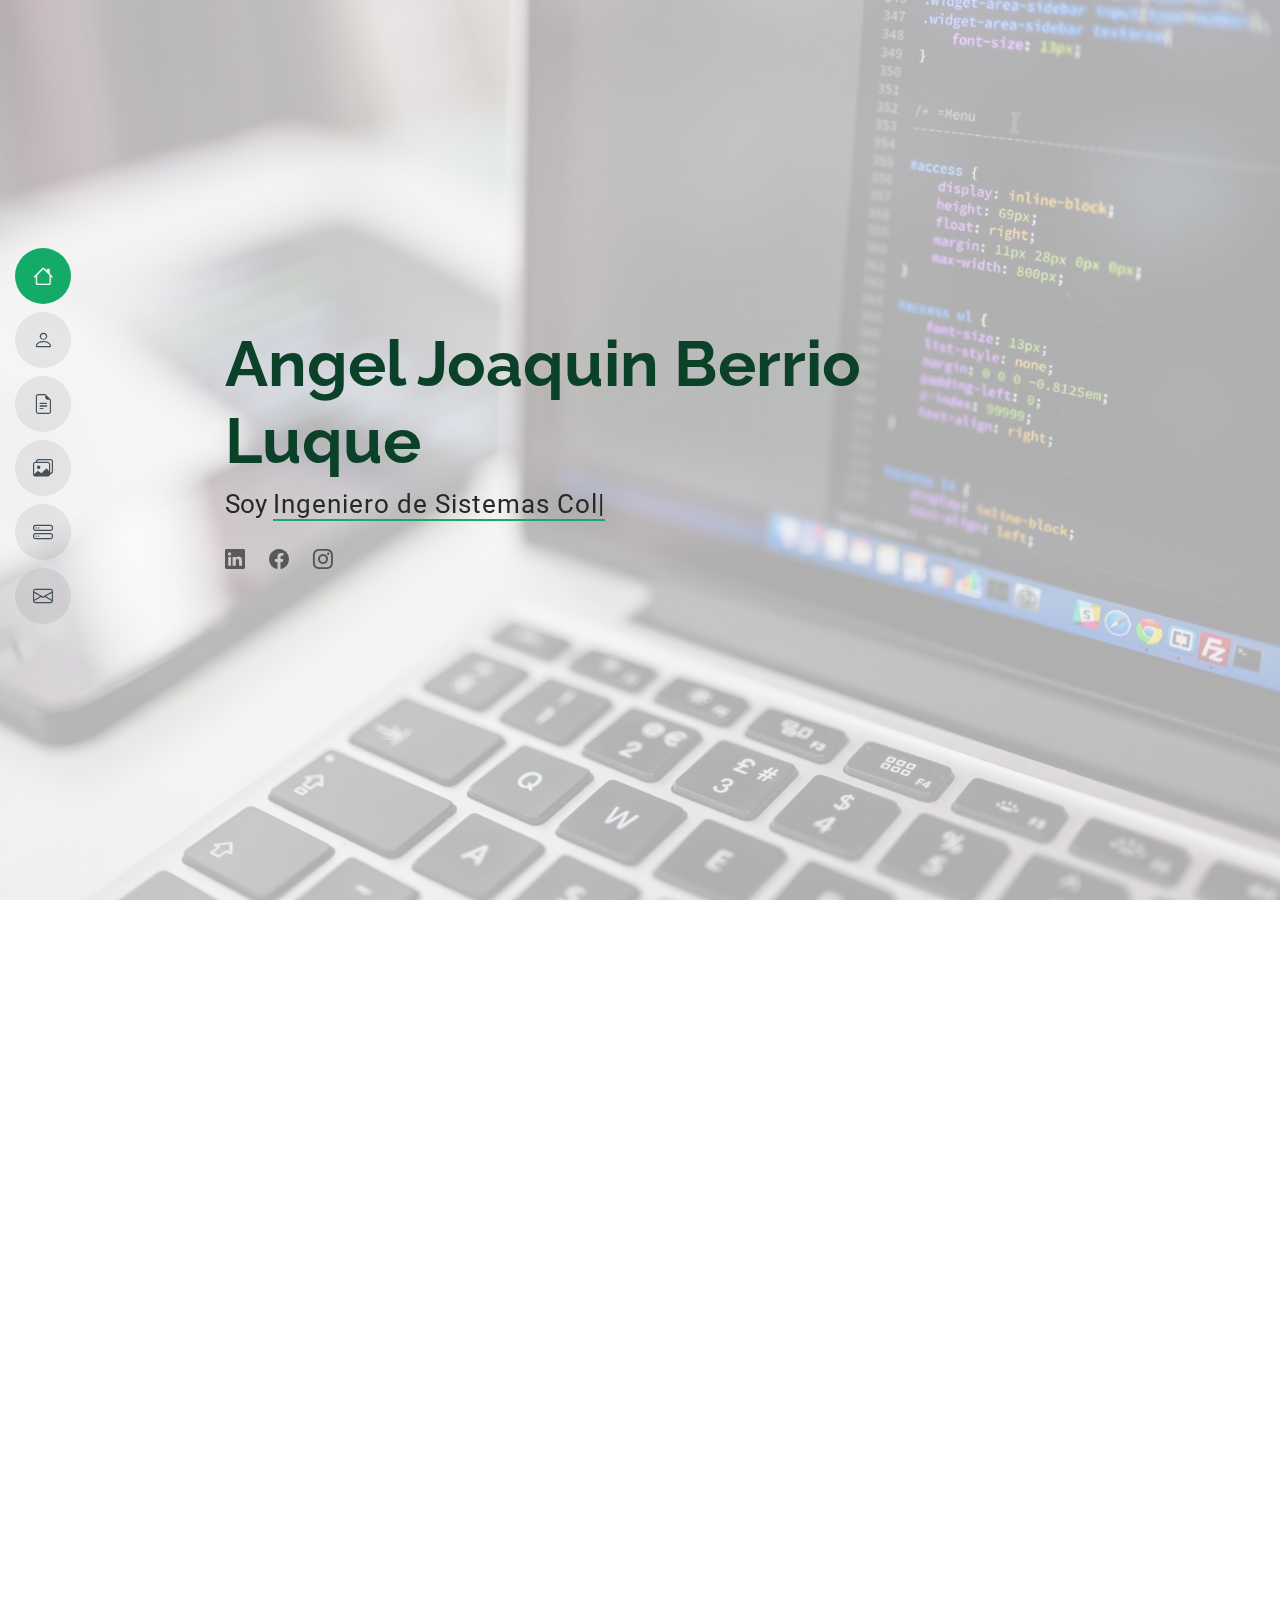
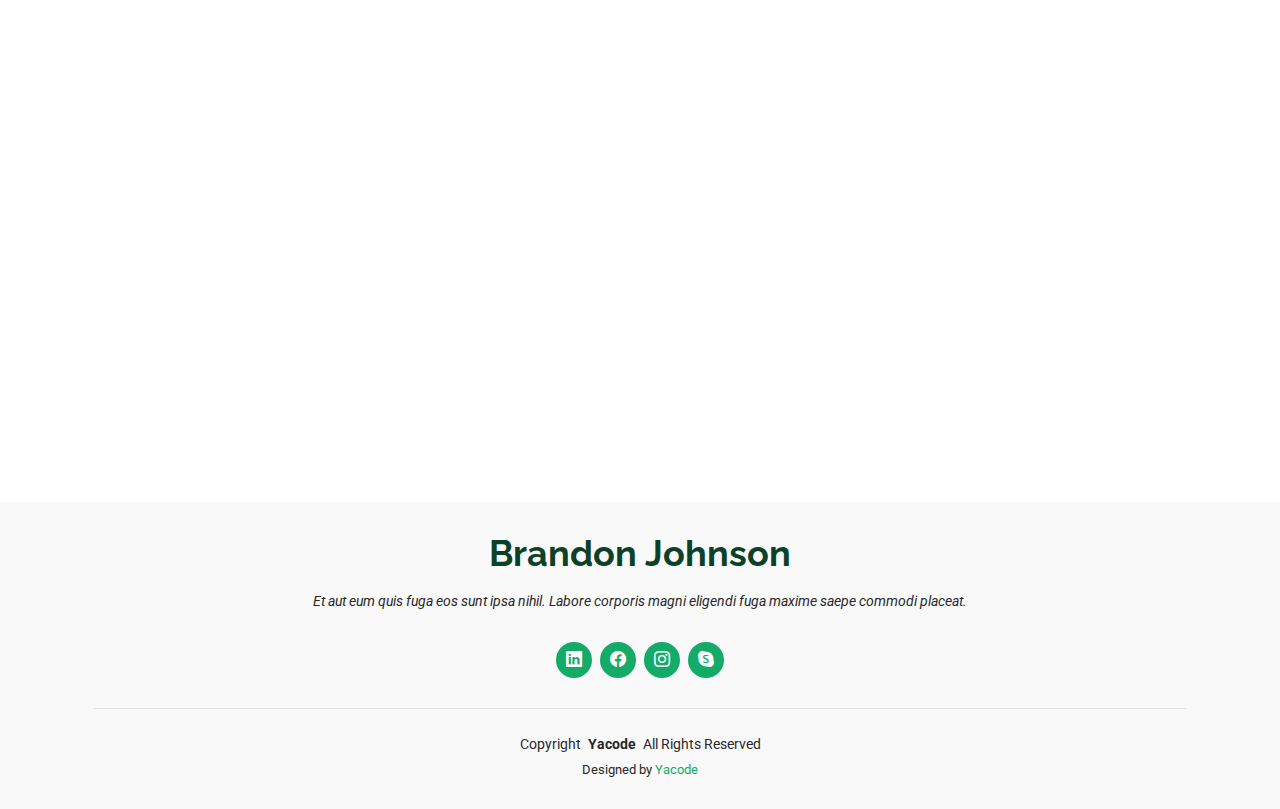
==== index.html @ 2e2e01a3 "update secciones" ====
<!DOCTYPE html>
<html lang="en">

<head>
  <meta charset="utf-8">
  <meta content="width=device-width, initial-scale=1.0" name="viewport">
  <title>Angel Berrio - Resume</title>
  <meta content="" name="description">
  <meta content="" name="keywords">

  <!-- Favicons -->
  <link href="assets/img/favicon.png" rel="icon">
  <link href="assets/img/apple-touch-icon.png" rel="apple-touch-icon">

  <!-- Fonts -->
  <link href="https://fonts.googleapis.com" rel="preconnect">
  <link href="https://fonts.gstatic.com" rel="preconnect" crossorigin>
  <link href="https://fonts.googleapis.com/css2?family=Roboto:ital,wght@0,100;0,300;0,400;0,500;0,700;0,900;1,100;1,300;1,400;1,500;1,700;1,900&family=Poppins:ital,wght@0,100;0,200;0,300;0,400;0,500;0,600;0,700;0,800;0,900;1,100;1,200;1,300;1,400;1,500;1,600;1,700;1,800;1,900&family=Raleway:ital,wght@0,100;0,200;0,300;0,400;0,500;0,600;0,700;0,800;0,900;1,100;1,200;1,300;1,400;1,500;1,600;1,700;1,800;1,900&display=swap" rel="stylesheet">

  <!-- Vendor CSS Files -->
  <link href="assets/vendor/bootstrap/css/bootstrap.min.css" rel="stylesheet">
  <link href="assets/vendor/bootstrap-icons/bootstrap-icons.css" rel="stylesheet">
  <link href="assets/vendor/aos/aos.css" rel="stylesheet">
  <link href="assets/vendor/glightbox/css/glightbox.min.css" rel="stylesheet">
  <link href="assets/vendor/swiper/swiper-bundle.min.css" rel="stylesheet">

  <!-- Main CSS File -->
  <link href="assets/css/main.css" rel="stylesheet">

  <!-- =======================================================
  * Template Name: MyResume
  * Template URL: https://bootstrapmade.com/free-html-bootstrap-template-my-resume/
  * Updated: Jun 29 2024 with Bootstrap v5.3.3
  * Author: BootstrapMade.com
  * License: https://bootstrapmade.com/license/
  ======================================================== -->
</head>

<body class="index-page">

  <header id="header" class="header d-flex flex-column justify-content-center">

    <i class="header-toggle d-xl-none bi bi-list"></i>

    <nav id="navmenu" class="navmenu">
      <ul>
        <li><a href="#hero" class="active"><i class="bi bi-house navicon"></i><span>Home</span></a></li>
        <li><a href="#about"><i class="bi bi-person navicon"></i><span>Acerca de mi</span></a></li>
        <li><a href="#resume"><i class="bi bi-file-earmark-text navicon"></i><span>Resumen</span></a></li>
        <li><a href="#portfolio"><i class="bi bi-images navicon"></i><span>Portafolio</span></a></li>
        <li><a href="#services"><i class="bi bi-hdd-stack navicon"></i><span>Servicios</span></a></li>
        <li><a href="#contact"><i class="bi bi-envelope navicon"></i><span>Contacto</span></a></li>
      </ul>
    </nav>

  </header>

  <main class="main">

    <!-- Hero Section -->
    <section id="hero" class="hero section light-background">

      <img src="assets/img/hero-bg.jpg" alt="">

      <div class="container" data-aos="zoom-out">
        <div class="row justify-content-center">
          <div class="col-lg-9">
            <h2>Angel Joaquin Berrio Luque</h2>
            <p>Soy <span class="typed" data-typed-items="Ingeniero de Sistemas Colegiado, Especialista en Soporte de Aplicaciones, Desarrollador Backend">Ingeniero de Sistemas</span><span class="typed-cursor typed-cursor--blink" aria-hidden="true"></span></p>
            <div class="social-links">
              <!--<a href="#"><i class="bi bi-twitter-x"></i></a>-->
              <a href="#"><i class="bi bi-linkedin"></i></a>
              <a href="#"><i class="bi bi-facebook"></i></a>
              <a href="#"><i class="bi bi-instagram"></i></a>
            </div>
          </div>
        </div>
      </div>

    </section><!-- /Hero Section -->

    <!-- About Section -->
    <section id="about" class="about section">

      <!-- Section Title -->
      <div class="container section-title" data-aos="fade-up">
        <h2>Acerca de mi</h2>
        <p>Magnam dolores commodi suscipit. Necessitatibus eius consequatur ex aliquid fuga eum quidem. Sit sint consectetur velit. Quisquam quos quisquam cupiditate. Et nemo qui impedit suscipit alias ea. Quia fugiat sit in iste officiis commodi quidem hic quas.</p>
      </div><!-- End Section Title -->

      <div class="container" data-aos="fade-up" data-aos-delay="100">

        <div class="row gy-4 justify-content-center">
          <div class="col-lg-4">
            <img src="assets/img/profile-img.jpg" class="img-fluid" alt="">
          </div>
          <div class="col-lg-8 content">
            <h2>UI/UX Designer &amp; Web Developer.</h2>
            <p class="fst-italic py-3">
              Lorem ipsum dolor sit amet, consectetur adipiscing elit, sed do eiusmod tempor incididunt ut labore et dolore
              magna aliqua.
            </p>
            <div class="row">
              <div class="col-lg-6">
                <ul>
                  <li><i class="bi bi-chevron-right"></i> <strong>Cumpleaños:</strong> <span>08 de octubre 1989</span></li>
                  <li><i class="bi bi-chevron-right"></i> <strong>Website:</strong> <span>www.example.com</span></li>
                  <li><i class="bi bi-chevron-right"></i> <strong>Teléfono:</strong> <span>+51 922535379</span></li>
                  <li><i class="bi bi-chevron-right"></i> <strong>Ciudad:</strong> <span>Lima, Perú</span></li>
                </ul>
              </div>
              <div class="col-lg-6">
                <ul>
                  <li><i class="bi bi-chevron-right"></i> <strong>Edad:</strong> <span>34</span></li>
                  <li><i class="bi bi-chevron-right"></i> <strong>Git</strong> <span>GitHub</span></li>
                  <li><i class="bi bi-chevron-right"></i> <strong>Correo Electrónico:</strong> <span>angeljoaquin.berrioluque@outlook.com</span></li>
                  <li><i class="bi bi-chevron-right"></i> <strong>Freelance:</strong> <span>Disponible</span></li>
                </ul>
              </div>
            </div>
            <p class="py-3">
              Officiis eligendi itaque labore et dolorum mollitia officiis optio vero. Quisquam sunt adipisci omnis et ut. Nulla accusantium dolor incidunt officia tempore. Et eius omnis.
              Cupiditate ut dicta maxime officiis quidem quia. Sed et consectetur qui quia repellendus itaque neque.
            </p>
          </div>
        </div>

      </div>

    </section><!-- /About Section -->

    <!-- Stats Section -->
    <section id="stats" class="stats section">

      <div class="container" data-aos="fade-up" data-aos-delay="100">

        <div class="row gy-4">

          <div class="col-lg-3 col-md-6 d-flex flex-column align-items-center">
            <i class="bi bi-emoji-smile"></i>
            <div class="stats-item">
              <span data-purecounter-start="0" data-purecounter-end="232" data-purecounter-duration="1" class="purecounter"></span>
              <p>Happy Clients</p>
            </div>
          </div><!-- End Stats Item -->

          <div class="col-lg-3 col-md-6 d-flex flex-column align-items-center">
            <i class="bi bi-journal-richtext"></i>
            <div class="stats-item">
              <span data-purecounter-start="0" data-purecounter-end="521" data-purecounter-duration="1" class="purecounter"></span>
              <p>Projects</p>
            </div>
          </div><!-- End Stats Item -->

          <div class="col-lg-3 col-md-6 d-flex flex-column align-items-center">
            <i class="bi bi-headset"></i>
            <div class="stats-item">
              <span data-purecounter-start="0" data-purecounter-end="1463" data-purecounter-duration="1" class="purecounter"></span>
              <p>Hours Of Support</p>
            </div>
          </div><!-- End Stats Item -->

          <div class="col-lg-3 col-md-6 d-flex flex-column align-items-center">
            <i class="bi bi-people"></i>
            <div class="stats-item">
              <span data-purecounter-start="0" data-purecounter-end="15" data-purecounter-duration="1" class="purecounter"></span>
              <p>Hard Workers</p>
            </div>
          </div><!-- End Stats Item -->

        </div>

      </div>

    </section><!-- /Stats Section -->

    <!-- Skills Section -->
    <section id="skills" class="skills section">

      <!-- Section Title -->
      <div class="container section-title" data-aos="fade-up">
        <h2>Aptitudes &amp; Habilidades</h2>
        <!-- <p>Necessitatibus eius consequatur ex aliquid fuga eum quidem sint consectetur velit</p> -->
      </div><!-- End Section Title -->

      <div class="container" data-aos="fade-up" data-aos-delay="100">

        <div class="row skills-content skills-animation">

          <div class="col-lg-6">

            <div class="progress">
              <span class="skill"><span>Linux/Windows Server</span> <i class="val">100%</i></span>
              <div class="progress-bar-wrap">
                <div class="progress-bar" role="progressbar" aria-valuenow="100" aria-valuemin="0" aria-valuemax="100"></div>
              </div>
            </div><!-- End Skills Item -->

            <div class="progress">
              <span class="skill"><span>Oracle/SQL Server</span> <i class="val">90%</i></span>
              <div class="progress-bar-wrap">
                <div class="progress-bar" role="progressbar" aria-valuenow="90" aria-valuemin="0" aria-valuemax="100"></div>
              </div>
            </div><!-- End Skills Item -->

            <div class="progress">
              <span class="skill"><span>Weblogic</span> <i class="val">75%</i></span>
              <div class="progress-bar-wrap">
                <div class="progress-bar" role="progressbar" aria-valuenow="75" aria-valuemin="0" aria-valuemax="100"></div>
              </div>
            </div><!-- End Skills Item -->

          </div>

          <div class="col-lg-6">

            <div class="progress">
              <span class="skill"><span>Innovacion y creatividad</span> <i class="val">80%</i></span>
              <div class="progress-bar-wrap">
                <div class="progress-bar" role="progressbar" aria-valuenow="80" aria-valuemin="0" aria-valuemax="100"></div>
              </div>
            </div><!-- End Skills Item -->

            <div class="progress">
              <span class="skill"><span>Azure</span> <i class="val">90%</i></span>
              <div class="progress-bar-wrap">
                <div class="progress-bar" role="progressbar" aria-valuenow="90" aria-valuemin="0" aria-valuemax="100"></div>
              </div>
            </div><!-- End Skills Item -->

            <div class="progress">
              <span class="skill"><span>Kibana</span> <i class="val">55%</i></span>
              <div class="progress-bar-wrap">
                <div class="progress-bar" role="progressbar" aria-valuenow="55" aria-valuemin="0" aria-valuemax="100"></div>
              </div>
            </div><!-- End Skills Item -->

          </div>

        </div>

      </div>

    </section><!-- /Skills Section -->

    <!-- Resume Section -->
    <section id="resume" class="resume section">

      <!-- Section Title -->
      <div class="container section-title" data-aos="fade-up">
        <h2>Resumen Ejecutivo</h2>
        <p>Soy Ingeniero de Sistemas colegiado, formo parte del equipo de Soporte Corporativo TI a nivel global en Prosegur, con más
          de siete años de experiencia en tecnologías de la información, cuento con amplia experiencia en el sector de
          telecomunicaciones, logística de valores, seguros y retail. Me especializo en el diagnóstico y resolución de problemas
          técnicos complejos, centrándome en el cliente para brindar un soporte excepcional. Destaco en la generación de valor
          mediante el diseño e implementación de proyectos estratégicos, con habilidades en gestión y comunicación efectiva con los
          Stakeholders. Contribuyo activamente a la transformación digital y promuevo la cultura de innovación empresarial.</p>
      </div><!-- End Section Title -->

      <div class="container">

        <div class="row">

          <div class="col-lg-6" data-aos="fade-up" data-aos-delay="100">
            <h3 class="resume-title">Resumen</h3>

            <div class="resume-item pb-0">
              <h4>Ing. Angel Berrio CIP 307126</h4>
              <p><em>Innovative and deadline-driven Graphic Designer with 3+ years of experience designing and developing user-centered digital/print marketing material from initial concept to final, polished deliverable.</em></p>
              <ul>
                <li>Av. Paseo de la República 2199, Lima, Perú</li>
                <li>+51 922535379</li>
                <li>angeljoaquin.berrioluque@outlook.com</li>
              </ul>
            </div><!-- Edn Resume Item -->

            <h3 class="resume-title">Educacion</h3>
            <div class="resume-item">
              <h4>Ingeniero de Sistemas, Titulado</h4>
              <h5>Ago 2010 - Dic 2022</h5>
              <p><em>Universidad Privada César Vallejo, Los Olivos, Perú</em></p>
              <!-- <p>Qui deserunt veniam. Et sed aliquam labore tempore sed quisquam iusto autem sit. Ea vero voluptatum qui ut dignissimos deleniti nerada porti sand markend</p> -->
            </div><!-- Edn Resume Item &amp;-->

            <div class="resume-item">
              <h4>Especialista en aplicaciones Informaticas, Diploma</h4>
              <h5>Jul 2015 - Dic 2016</h5>
              <p><em>Centro de Informatica y Sistemas UCV, Los Olivos, Perú</em></p>
              <!-- <p>Quia nobis sequi est occaecati aut. Repudiandae et iusto quae reiciendis et quis Eius vel ratione eius unde vitae rerum voluptates asperiores voluptatem Earum molestiae consequatur neque etlon sader mart dila</p> -->
            </div><!-- Edn Resume Item -->

            <h3 class="resume-title">Certificados Profesionales</h3>
            <div class="resume-item">
              <p>Miembro Ordinario del Colegio de Ingenieros del Perú (CIP 307126)</p>
            </div><!-- Edn Resume Item &amp; Miembro Ordinario del Colegio de Ingenieros del Perú (CIP 307126)-->
            
            <div class="resume-item">
              <p>ITIL Foundation Certificate in IT Service Management (ITIL 4)</p>
            </div><!-- Edn Resume Item -->  
            
            <div class="resume-item">
              <p>Scrum Foundation Professional Certificate (SFPC)</p>
              </div><!-- Edn Resume Item &amp; Miembro Ordinario del Colegio de Ingenieros del Perú (CIP 307126)-->
        
            <div class="resume-item">
              <p>Microsoft certificate of achievement course: AZ-104 MICROSOFT AZURE ADMINISTRATOR</p>
            </div><!-- Edn Resume Item -->  
            
            <div class="resume-item">
              <p>Udemy certificate of achievement course: Docker Swarm Mastery</p>
            </div><!-- Edn Resume Item -->

            <div class="resume-item">
              <p>Udemy certificate of achievement course: Complete Linux Training</p>
            </div><!-- Edn Resume Item -->

            <div class="resume-item">
              <p>BRITANICO: INGLES Intermedio</p>
            </div><!-- Edn Resume Item -->

          </div>

          <div class="col-lg-6" data-aos="fade-up" data-aos-delay="200">
            <h3 class="resume-title">Experiencia Laboral</h3>
            <div class="resume-item">
              <h4>Analista Senior de Soporte TI</h4>
              <h5>Ene 2023 - Presente</h5>
              <p><em>Cia de Seguridad Prosegur S.A, Remoto, Lima, Perú </em></p>
              <ul>
                <li>Administrar incidentes y solicitudes en los sistemas de innovación cash recibidos a través del Sistema Remedy (Portal
                  Helix) de manera global, priorizando según conocimiento y criticidad mediante buenas prácticas de ITIL.</li>
                <li>Coordinar con los equipos de desarrollo global y soporte locales para detectar e informar de posibles errores de código a
                  través del análisis de base de datos, servidores de aplicaciones.</li>
                <li>Generación de informes a petición de Negocio u otros sistemas con herramientas de PowerBI, DBeaver.</li>
                <li>Documentar y analizar las incidencias y peticiones recibidas con el fin de automatizar las tareas repetitivas susceptibles
                  que afecten al cliente.</li>
                <li>Coordinar con los responsables la integración de nuevos negocios corporativos.</li>
              </ul>
            </div><!-- Edn Resume Item -->

            <div class="resume-item">
              <h4>Graphic design specialist</h4>
              <h5>2017 - 2018</h5>
              <p><em>Stepping Stone Advertising, New York, NY</em></p>
              <ul>
                <li>Developed numerous marketing programs (logos, brochures,infographics, presentations, and advertisements).</li>
                <li>Managed up to 5 projects or tasks at a given time while under pressure</li>
                <li>Recommended and consulted with clients on the most appropriate graphic design</li>
                <li>Created 4+ design presentations and proposals a month for clients and account managers</li>
              </ul>
            </div><!-- Edn Resume Item -->

          </div>

        </div>

      </div>

    </section><!-- /Resume Section -->

    <!-- Portfolio Section -->
    <section id="portfolio" class="portfolio section">

      <!-- Section Title -->
      <div class="container section-title" data-aos="fade-up">
        <h2>Portfolio</h2>
        <p>Magnam dolores commodi suscipit. Necessitatibus eius consequatur ex aliquid fuga eum quidem. Sit sint consectetur velit. Quisquam quos quisquam cupiditate. Et nemo qui impedit suscipit alias ea. Quia fugiat sit in iste officiis commodi quidem hic quas.</p>
      </div><!-- End Section Title -->

      <div class="container">

        <div class="isotope-layout" data-default-filter="*" data-layout="masonry" data-sort="original-order">

          <ul class="portfolio-filters isotope-filters" data-aos="fade-up" data-aos-delay="100">
            <li data-filter="*" class="filter-active">All</li>
            <li data-filter=".filter-app">App</li>
            <li data-filter=".filter-product">Card</li>
            <li data-filter=".filter-branding">Web</li>
          </ul><!-- End Portfolio Filters -->

          <div class="row gy-4 isotope-container" data-aos="fade-up" data-aos-delay="200">

            <div class="col-lg-4 col-md-6 portfolio-item isotope-item filter-app">
              <img src="assets/img/masonry-portfolio/masonry-portfolio-1.jpg" class="img-fluid" alt="">
              <div class="portfolio-info">
                <h4>App 1</h4>
                <p>Lorem ipsum, dolor sit</p>
                <a href="assets/img/masonry-portfolio/masonry-portfolio-1.jpg" title="App 1" data-gallery="portfolio-gallery-app" class="glightbox preview-link"><i class="bi bi-zoom-in"></i></a>
                <a href="portfolio-details.html" title="More Details" class="details-link"><i class="bi bi-link-45deg"></i></a>
              </div>
            </div><!-- End Portfolio Item -->

            <div class="col-lg-4 col-md-6 portfolio-item isotope-item filter-product">
              <img src="assets/img/masonry-portfolio/masonry-portfolio-2.jpg" class="img-fluid" alt="">
              <div class="portfolio-info">
                <h4>Product 1</h4>
                <p>Lorem ipsum, dolor sit</p>
                <a href="assets/img/masonry-portfolio/masonry-portfolio-2.jpg" title="Product 1" data-gallery="portfolio-gallery-product" class="glightbox preview-link"><i class="bi bi-zoom-in"></i></a>
                <a href="portfolio-details.html" title="More Details" class="details-link"><i class="bi bi-link-45deg"></i></a>
              </div>
            </div><!-- End Portfolio Item -->

            <div class="col-lg-4 col-md-6 portfolio-item isotope-item filter-branding">
              <img src="assets/img/masonry-portfolio/masonry-portfolio-3.jpg" class="img-fluid" alt="">
              <div class="portfolio-info">
                <h4>Branding 1</h4>
                <p>Lorem ipsum, dolor sit</p>
                <a href="assets/img/masonry-portfolio/masonry-portfolio-3.jpg" title="Branding 1" data-gallery="portfolio-gallery-branding" class="glightbox preview-link"><i class="bi bi-zoom-in"></i></a>
                <a href="portfolio-details.html" title="More Details" class="details-link"><i class="bi bi-link-45deg"></i></a>
              </div>
            </div><!-- End Portfolio Item -->

            <div class="col-lg-4 col-md-6 portfolio-item isotope-item filter-app">
              <img src="assets/img/masonry-portfolio/masonry-portfolio-4.jpg" class="img-fluid" alt="">
              <div class="portfolio-info">
                <h4>App 2</h4>
                <p>Lorem ipsum, dolor sit</p>
                <a href="assets/img/masonry-portfolio/masonry-portfolio-4.jpg" title="App 2" data-gallery="portfolio-gallery-app" class="glightbox preview-link"><i class="bi bi-zoom-in"></i></a>
                <a href="portfolio-details.html" title="More Details" class="details-link"><i class="bi bi-link-45deg"></i></a>
              </div>
            </div><!-- End Portfolio Item -->

            <div class="col-lg-4 col-md-6 portfolio-item isotope-item filter-product">
              <img src="assets/img/masonry-portfolio/masonry-portfolio-5.jpg" class="img-fluid" alt="">
              <div class="portfolio-info">
                <h4>Product 2</h4>
                <p>Lorem ipsum, dolor sit</p>
                <a href="assets/img/masonry-portfolio/masonry-portfolio-5.jpg" title="Product 2" data-gallery="portfolio-gallery-product" class="glightbox preview-link"><i class="bi bi-zoom-in"></i></a>
                <a href="portfolio-details.html" title="More Details" class="details-link"><i class="bi bi-link-45deg"></i></a>
              </div>
            </div><!-- End Portfolio Item -->

            <div class="col-lg-4 col-md-6 portfolio-item isotope-item filter-branding">
              <img src="assets/img/masonry-portfolio/masonry-portfolio-6.jpg" class="img-fluid" alt="">
              <div class="portfolio-info">
                <h4>Branding 2</h4>
                <p>Lorem ipsum, dolor sit</p>
                <a href="assets/img/masonry-portfolio/masonry-portfolio-6.jpg" title="Branding 2" data-gallery="portfolio-gallery-branding" class="glightbox preview-link"><i class="bi bi-zoom-in"></i></a>
                <a href="portfolio-details.html" title="More Details" class="details-link"><i class="bi bi-link-45deg"></i></a>
              </div>
            </div><!-- End Portfolio Item -->

            <div class="col-lg-4 col-md-6 portfolio-item isotope-item filter-app">
              <img src="assets/img/masonry-portfolio/masonry-portfolio-7.jpg" class="img-fluid" alt="">
              <div class="portfolio-info">
                <h4>App 3</h4>
                <p>Lorem ipsum, dolor sit</p>
                <a href="assets/img/masonry-portfolio/masonry-portfolio-7.jpg" title="App 3" data-gallery="portfolio-gallery-app" class="glightbox preview-link"><i class="bi bi-zoom-in"></i></a>
                <a href="portfolio-details.html" title="More Details" class="details-link"><i class="bi bi-link-45deg"></i></a>
              </div>
            </div><!-- End Portfolio Item -->

            <div class="col-lg-4 col-md-6 portfolio-item isotope-item filter-product">
              <img src="assets/img/masonry-portfolio/masonry-portfolio-8.jpg" class="img-fluid" alt="">
              <div class="portfolio-info">
                <h4>Product 3</h4>
                <p>Lorem ipsum, dolor sit</p>
                <a href="assets/img/masonry-portfolio/masonry-portfolio-8.jpg" title="Product 3" data-gallery="portfolio-gallery-product" class="glightbox preview-link"><i class="bi bi-zoom-in"></i></a>
                <a href="portfolio-details.html" title="More Details" class="details-link"><i class="bi bi-link-45deg"></i></a>
              </div>
            </div><!-- End Portfolio Item -->

            <div class="col-lg-4 col-md-6 portfolio-item isotope-item filter-branding">
              <img src="assets/img/masonry-portfolio/masonry-portfolio-9.jpg" class="img-fluid" alt="">
              <div class="portfolio-info">
                <h4>Branding 3</h4>
                <p>Lorem ipsum, dolor sit</p>
                <a href="assets/img/masonry-portfolio/masonry-portfolio-9.jpg" title="Branding 2" data-gallery="portfolio-gallery-branding" class="glightbox preview-link"><i class="bi bi-zoom-in"></i></a>
                <a href="portfolio-details.html" title="More Details" class="details-link"><i class="bi bi-link-45deg"></i></a>
              </div>
            </div><!-- End Portfolio Item -->

          </div><!-- End Portfolio Container -->

        </div>

      </div>

    </section><!-- /Portfolio Section -->

    <!-- Services Section -->
    <section id="services" class="services section">

      <!-- Section Title -->
      <div class="container section-title" data-aos="fade-up">
        <h2>Services</h2>
        <p>Magnam dolores commodi suscipit. Necessitatibus eius consequatur ex aliquid fuga eum quidem. Sit sint consectetur velit. Quisquam quos quisquam cupiditate. Et nemo qui impedit suscipit alias ea. Quia fugiat sit in iste officiis commodi quidem hic quas.</p>
      </div><!-- End Section Title -->

      <div class="container">

        <div class="row gy-4">

          <div class="col-lg-4 col-md-6" data-aos="fade-up" data-aos-delay="100">
            <div class="service-item item-cyan position-relative">
              <div class="icon">
                <svg width="100" height="100" viewBox="0 0 600 600" xmlns="http://www.w3.org/2000/svg">
                  <path stroke="none" stroke-width="0" fill="#f5f5f5" d="M300,521.0016835830174C376.1290562159157,517.8887921683347,466.0731472004068,529.7835943286574,510.70327084640275,468.03025145048787C554.3714126377745,407.6079735673963,508.03601936045806,328.9844924480964,491.2728898941984,256.3432110539036C474.5976632858925,184.082847569629,479.9380746630129,96.60480741107993,416.23090153303,58.64404602377083C348.86323505073057,18.502131276798302,261.93793281208167,40.57373210992963,193.5410806939664,78.93577620505333C130.42746243093433,114.334589627462,98.30271207620316,179.96522072025542,76.75703585869454,249.04625023123273C51.97151888228291,328.5150500222984,13.704378332031375,421.85034740162234,66.52175969318436,486.19268352777647C119.04800174914682,550.1803526380478,217.28368757567262,524.383925680826,300,521.0016835830174"></path>
                </svg>
                <i class="bi bi-activity"></i>
              </div>
              <a href="#" class="stretched-link">
                <h3>Nesciunt Mete</h3>
              </a>
              <p>Provident nihil minus qui consequatur non omnis maiores. Eos accusantium minus dolores iure perferendis tempore et consequatur.</p>
            </div>
          </div><!-- End Service Item -->

          <div class="col-lg-4 col-md-6" data-aos="fade-up" data-aos-delay="200">
            <div class="service-item item-orange position-relative">
              <div class="icon">
                <svg width="100" height="100" viewBox="0 0 600 600" xmlns="http://www.w3.org/2000/svg">
                  <path stroke="none" stroke-width="0" fill="#f5f5f5" d="M300,582.0697525312426C382.5290701553225,586.8405444964366,449.9789794690241,525.3245884688669,502.5850820975895,461.55621195738473C556.606425686781,396.0723002908107,615.8543463187945,314.28637112970534,586.6730223649479,234.56875336149918C558.9533121215079,158.8439757836574,454.9685369536778,164.00468322053177,381.49747125262974,130.76875717737553C312.15926192815925,99.40240125094834,248.97055460311594,18.661163978235184,179.8680185752513,50.54337015887873C110.5421016452524,82.52863877960104,119.82277516462835,180.83849132639028,109.12597500060166,256.43424936330496C100.08760227029461,320.3096726198365,92.17705696193138,384.0621239912766,124.79988738764834,439.7174275375508C164.83382741302287,508.01625554203684,220.96474134820875,577.5009287672846,300,582.0697525312426"></path>
                </svg>
                <i class="bi bi-broadcast"></i>
              </div>
              <a href="#" class="stretched-link">
                <h3>Eosle Commodi</h3>
              </a>
              <p>Ut autem aut autem non a. Sint sint sit facilis nam iusto sint. Libero corrupti neque eum hic non ut nesciunt dolorem.</p>
            </div>
          </div><!-- End Service Item -->

          <div class="col-lg-4 col-md-6" data-aos="fade-up" data-aos-delay="300">
            <div class="service-item item-teal position-relative">
              <div class="icon">
                <svg width="100" height="100" viewBox="0 0 600 600" xmlns="http://www.w3.org/2000/svg">
                  <path stroke="none" stroke-width="0" fill="#f5f5f5" d="M300,541.5067337569781C382.14930387511276,545.0595476570109,479.8736841581634,548.3450877840088,526.4010558755058,480.5488172755941C571.5218469581645,414.80211281144784,517.5187510058486,332.0715597781072,496.52539010469104,255.14436215662573C477.37192572678356,184.95920475031193,473.57363656557914,105.61284051026155,413.0603344069578,65.22779650032875C343.27470386102294,18.654635553484475,251.2091493199835,5.337323636656869,175.0934190732945,40.62881213300186C97.87086631185822,76.43348514350839,51.98124368387456,156.15599469081315,36.44837278890362,239.84606092416172C21.716077023791087,319.22268207091537,43.775223500013084,401.1760424656574,96.891909868211,461.97329694683043C147.22146801428983,519.5804099606455,223.5754009179313,538.201503339737,300,541.5067337569781"></path>
                </svg>
                <i class="bi bi-easel"></i>
              </div>
              <a href="#" class="stretched-link">
                <h3>Ledo Markt</h3>
              </a>
              <p>Ut excepturi voluptatem nisi sed. Quidem fuga consequatur. Minus ea aut. Vel qui id voluptas adipisci eos earum corrupti.</p>
            </div>
          </div><!-- End Service Item -->

          <div class="col-lg-4 col-md-6" data-aos="fade-up" data-aos-delay="400">
            <div class="service-item item-red position-relative">
              <div class="icon">
                <svg width="100" height="100" viewBox="0 0 600 600" xmlns="http://www.w3.org/2000/svg">
                  <path stroke="none" stroke-width="0" fill="#f5f5f5" d="M300,503.46388370962813C374.79870501325706,506.71871716319447,464.8034551963731,527.1746412648533,510.4981551193396,467.86667711651364C555.9287308511215,408.9015244558933,512.6030010748507,327.5744911775523,490.211057578863,256.5855673507754C471.097692560561,195.9906835881958,447.69079081568157,138.11976852964426,395.19560036434837,102.3242989838813C329.3053358748298,57.3949838291264,248.02791733380457,8.279543830951368,175.87071277845988,42.242879143198664C103.41431057327972,76.34704239035025,93.79494320519305,170.9812938413882,81.28167332365135,250.07896920659033C70.17666984294237,320.27484674793965,64.84698225790005,396.69656628748305,111.28512138212992,450.4950937839243C156.20124167950087,502.5303643271138,231.32542653798444,500.4755392045468,300,503.46388370962813"></path>
                </svg>
                <i class="bi bi-bounding-box-circles"></i>
              </div>
              <a href="#" class="stretched-link">
                <h3>Asperiores Commodit</h3>
              </a>
              <p>Non et temporibus minus omnis sed dolor esse consequatur. Cupiditate sed error ea fuga sit provident adipisci neque.</p>
              <a href="#" class="stretched-link"></a>
            </div>
          </div><!-- End Service Item -->

          <div class="col-lg-4 col-md-6" data-aos="fade-up" data-aos-delay="500">
            <div class="service-item item-indigo position-relative">
              <div class="icon">
                <svg width="100" height="100" viewBox="0 0 600 600" xmlns="http://www.w3.org/2000/svg">
                  <path stroke="none" stroke-width="0" fill="#f5f5f5" d="M300,532.3542879108572C369.38199826031484,532.3153073249985,429.10787420159085,491.63046689027357,474.5244479745417,439.17860296908856C522.8885846962883,383.3225815378663,569.1668002868075,314.3205725914397,550.7432151929288,242.7694973846089C532.6665558377875,172.5657663291529,456.2379748765914,142.6223662098291,390.3689995646985,112.34683881706744C326.66090330228417,83.06452184765237,258.84405631176094,53.51806209861945,193.32584062364296,78.48882559362697C121.61183558270385,105.82097193414197,62.805066853699245,167.19869350419734,48.57481801355237,242.6138429142374C34.843463184063346,315.3850353017275,76.69343916112496,383.4422959591041,125.22947124332185,439.3748458443577C170.7312796277747,491.8107796887764,230.57421082200815,532.3932930995766,300,532.3542879108572"></path>
                </svg>
                <i class="bi bi-calendar4-week icon"></i>
              </div>
              <a href="#" class="stretched-link">
                <h3>Velit Doloremque</h3>
              </a>
              <p>Cumque et suscipit saepe. Est maiores autem enim facilis ut aut ipsam corporis aut. Sed animi at autem alias eius labore.</p>
              <a href="#" class="stretched-link"></a>
            </div>
          </div><!-- End Service Item -->

          <div class="col-lg-4 col-md-6" data-aos="fade-up" data-aos-delay="600">
            <div class="service-item item-pink position-relative">
              <div class="icon">
                <svg width="100" height="100" viewBox="0 0 600 600" xmlns="http://www.w3.org/2000/svg">
                  <path stroke="none" stroke-width="0" fill="#f5f5f5" d="M300,566.797414625762C385.7384707136149,576.1784315230908,478.7894351017131,552.8928747891023,531.9192734346935,484.94944893311C584.6109503024035,417.5663521118492,582.489472248146,322.67544863468447,553.9536738515405,242.03673114598146C529.1557734026468,171.96086150256528,465.24506316201064,127.66468636344209,395.9583748389544,100.7403814666027C334.2173773831606,76.7482773500951,269.4350130405921,84.62216499799875,207.1952322260088,107.2889140133804C132.92018162631612,134.33871894543012,41.79353780512637,160.00259165414826,22.644507872594943,236.69541883565114C3.319112789854554,314.0945973066697,72.72355303640163,379.243833228382,124.04198916343866,440.3218312028393C172.9286146004772,498.5055451809895,224.45579914871206,558.5317968840102,300,566.797414625762"></path>
                </svg>
                <i class="bi bi-chat-square-text"></i>
              </div>
              <a href="#" class="stretched-link">
                <h3>Dolori Architecto</h3>
              </a>
              <p>Hic molestias ea quibusdam eos. Fugiat enim doloremque aut neque non et debitis iure. Corrupti recusandae ducimus enim.</p>
              <a href="#" class="stretched-link"></a>
            </div>
          </div><!-- End Service Item -->

        </div>

      </div>

    </section><!-- /Services Section -->

    <!-- Testimonials Section -->
    <!-- <section id="testimonials" class="testimonials section"> -->

      <!-- Section Title -->
      <!-- <div class="container section-title" data-aos="fade-up">
        <h2>Testimonials</h2>
        <p>Necessitatibus eius consequatur ex aliquid fuga eum quidem sint consectetur velit</p>
      </div>End Section Title -->

      <!-- <div class="container" data-aos="fade-up" data-aos-delay="100">

        <div class="swiper init-swiper">
          <script type="application/json" class="swiper-config">
            {
              "loop": true,
              "speed": 600,
              "autoplay": {
                "delay": 5000
              },
              "slidesPerView": "auto",
              "pagination": {
                "el": ".swiper-pagination",
                "type": "bullets",
                "clickable": true
              }
            }
          </script>
          <div class="swiper-wrapper">

            <div class="swiper-slide">
              <div class="testimonial-item">
                <div class="row gy-4 justify-content-center">
                  <div class="col-lg-6">
                    <div class="testimonial-content">
                      <p>
                        <i class="bi bi-quote quote-icon-left"></i>
                        <span>Proin iaculis purus consequat sem cure digni ssim donec porttitora entum suscipit rhoncus. Accusantium quam, ultricies eget id, aliquam eget nibh et. Maecen aliquam, risus at semper.</span>
                        <i class="bi bi-quote quote-icon-right"></i>
                      </p>
                      <h3>Saul Goodman</h3>
                      <h4>Ceo &amp; Founder</h4>
                      <div class="stars">
                        <i class="bi bi-star-fill"></i><i class="bi bi-star-fill"></i><i class="bi bi-star-fill"></i><i class="bi bi-star-fill"></i><i class="bi bi-star-fill"></i>
                      </div>
                    </div>
                  </div>
                  <div class="col-lg-2 text-center">
                    <img src="assets/img/testimonials/testimonials-1.jpg" class="img-fluid testimonial-img" alt="">
                  </div>
                </div>
              </div>
            </div>End testimonial item -->

            <!-- <div class="swiper-slide">
              <div class="testimonial-item">
                <div class="row gy-4 justify-content-center">
                  <div class="col-lg-6">
                    <div class="testimonial-content">
                      <p>
                        <i class="bi bi-quote quote-icon-left"></i>
                        <span>Export tempor illum tamen malis malis eram quae irure esse labore quem cillum quid cillum eram malis quorum velit fore eram velit sunt aliqua noster fugiat irure amet legam anim culpa.</span>
                        <i class="bi bi-quote quote-icon-right"></i>
                      </p>
                      <h3>Sara Wilsson</h3>
                      <h4>Designer</h4>
                      <div class="stars">
                        <i class="bi bi-star-fill"></i><i class="bi bi-star-fill"></i><i class="bi bi-star-fill"></i><i class="bi bi-star-fill"></i><i class="bi bi-star-fill"></i>
                      </div>
                    </div>
                  </div>
                  <div class="col-lg-2 text-center">
                    <img src="assets/img/testimonials/testimonials-2.jpg" class="img-fluid testimonial-img" alt="">
                  </div>
                </div>
              </div>
            </div>End testimonial item -->

            <!-- <div class="swiper-slide">
              <div class="testimonial-item">
                <div class="row gy-4 justify-content-center">
                  <div class="col-lg-6">
                    <div class="testimonial-content">
                      <p>
                        <i class="bi bi-quote quote-icon-left"></i>
                        <span>Enim nisi quem export duis labore cillum quae magna enim sint quorum nulla quem veniam duis minim tempor labore quem eram duis noster aute amet eram fore quis sint minim.</span>
                        <i class="bi bi-quote quote-icon-right"></i>
                      </p>
                      <h3>Jena Karlis</h3>
                      <h4>Store Owner</h4>
                      <div class="stars">
                        <i class="bi bi-star-fill"></i><i class="bi bi-star-fill"></i><i class="bi bi-star-fill"></i><i class="bi bi-star-fill"></i><i class="bi bi-star-fill"></i>
                      </div>
                    </div>
                  </div>
                  <div class="col-lg-2 text-center">
                    <img src="assets/img/testimonials/testimonials-3.jpg" class="img-fluid testimonial-img" alt="">
                  </div>
                </div>
              </div>
            </div> End testimonial item -->
 
            <!-- <div class="swiper-slide">
              <div class="testimonial-item">
                <div class="row gy-4 justify-content-center">
                  <div class="col-lg-6">
                    <div class="testimonial-content">
                      <p>
                        <i class="bi bi-quote quote-icon-left"></i>
                        <span>Fugiat enim eram quae cillum dolore dolor amet nulla culpa multos export minim fugiat minim velit minim dolor enim duis veniam ipsum anim magna sunt elit fore quem dolore labore illum veniam.</span>
                        <i class="bi bi-quote quote-icon-right"></i>
                      </p>
                      <h3>John Larson</h3>
                      <h4>Entrepreneur</h4>
                      <div class="stars">
                        <i class="bi bi-star-fill"></i><i class="bi bi-star-fill"></i><i class="bi bi-star-fill"></i><i class="bi bi-star-fill"></i><i class="bi bi-star-fill"></i>
                      </div>
                    </div>
                  </div>
                  <div class="col-lg-2 text-center">
                    <img src="assets/img/testimonials/testimonials-4.jpg" class="img-fluid testimonial-img" alt="">
                  </div>
                </div>
              </div>
            </div>End testimonial item -->

          <!-- </div>
          <div class="swiper-pagination"></div>
        </div>

      </div>

    </section>/Testimonials Section -->

    <!-- Contact Section -->
    <section id="contact" class="contact section">

      <!-- Section Title -->
      <div class="container section-title" data-aos="fade-up">
        <h2>Contacto</h2>
        <p>Necessitatibus eius consequatur ex aliquid fuga eum quidem sint consectetur velit</p>
      </div><!-- End Section Title -->

      <div class="container" data-aos="fade" data-aos-delay="100">

        <div class="row gy-4">

          <div class="col-lg-4">
            <div class="info-item d-flex" data-aos="fade-up" data-aos-delay="200">
              <i class="bi bi-geo-alt flex-shrink-0"></i>
              <div>
                <h3>Dirección:</h3>
                <p>Av. Paseo de la República 2199, Lima, Perú</p>
              </div>
            </div><!-- End Info Item -->

            <div class="info-item d-flex" data-aos="fade-up" data-aos-delay="300">
              <i class="bi bi-telephone flex-shrink-0"></i>
              <div>
                <h3>Teléfono:</h3>
                <p>+51 922535379</p>
              </div>
            </div><!-- End Info Item -->

            <div class="info-item d-flex" data-aos="fade-up" data-aos-delay="400">
              <i class="bi bi-envelope flex-shrink-0"></i>
              <div>
                <h3>Email:</h3>
                <p>angeljoaquin.berrioluque@outlook.com</p>
              </div>
            </div><!-- End Info Item -->

          </div>

          <div class="col-lg-8">
            <form action="forms/contact.php" method="post" class="php-email-form" data-aos="fade-up" data-aos-delay="200">
              <div class="row gy-4">

                <div class="col-md-6">
                  <input type="text" name="name" class="form-control" placeholder="Tu nombre" required="">
                </div>

                <div class="col-md-6 ">
                  <input type="email" class="form-control" name="email" placeholder="Tu correo" required="">
                </div>

                <div class="col-md-12">
                  <input type="text" class="form-control" name="subject" placeholder="Asunto" required="">
                </div>

                <div class="col-md-12">
                  <textarea class="form-control" name="message" rows="6" placeholder="Mensaje" required=""></textarea>
                </div>

                <div class="col-md-12 text-center">
                  <div class="loading">Cargando</div>
                  <div class="error-message"></div>
                  <div class="sent-message">Tu mensaje fue enviado. Gracias!</div>

                  <button type="submit">Enviar Mensaje</button>
                </div>

              </div>
            </form>
          </div><!-- End Contact Form -->

        </div>

      </div>

    </section><!-- /Contact Section -->

  </main>

  <footer id="footer" class="footer position-relative light-background">
    <div class="container">
      <h3 class="sitename">Brandon Johnson</h3>
      <p>Et aut eum quis fuga eos sunt ipsa nihil. Labore corporis magni eligendi fuga maxime saepe commodi placeat.</p>
      <div class="social-links d-flex justify-content-center">
        <!-- <a href=""><i class="bi bi-twitter-x"></i></a> -->
        <a href=""><i class="bi bi-linkedin"></i></a>
        <a href=""><i class="bi bi-facebook"></i></a>
        <a href=""><i class="bi bi-instagram"></i></a>
        <a href=""><i class="bi bi-skype"></i></a>
      </div>
      <div class="container">
        <div class="copyright">
          <span>Copyright</span> <strong class="px-1 sitename">Yacode</strong> <span>All Rights Reserved</span>
        </div>
        <div class="credits">
          <!-- All the links in the footer should remain intact. -->
          <!-- You can delete the links only if you've purchased the pro version. -->
          <!-- Licensing information: https://bootstrapmade.com/license/ -->
          <!-- Purchase the pro version with working PHP/AJAX contact form: [buy-url] -->
          Designed by <a href="https://yacode.com/">Yacode</a>
        </div>
      </div>
    </div>
  </footer>

  <!-- Scroll Top -->
  <a href="#" id="scroll-top" class="scroll-top d-flex align-items-center justify-content-center"><i class="bi bi-arrow-up-short"></i></a>

  <!-- Preloader -->
  <div id="preloader"></div>

  <!-- Vendor JS Files -->
  <script src="assets/vendor/bootstrap/js/bootstrap.bundle.min.js"></script>
  <script src="assets/vendor/php-email-form/validate.js"></script>
  <script src="assets/vendor/aos/aos.js"></script>
  <script src="assets/vendor/typed.js/typed.umd.js"></script>
  <script src="assets/vendor/purecounter/purecounter_vanilla.js"></script>
  <script src="assets/vendor/waypoints/noframework.waypoints.js"></script>
  <script src="assets/vendor/glightbox/js/glightbox.min.js"></script>
  <script src="assets/vendor/imagesloaded/imagesloaded.pkgd.min.js"></script>
  <script src="assets/vendor/isotope-layout/isotope.pkgd.min.js"></script>
  <script src="assets/vendor/swiper/swiper-bundle.min.js"></script>

  <!-- Main JS File -->
  <script src="assets/js/main.js"></script>

</body>

</html>
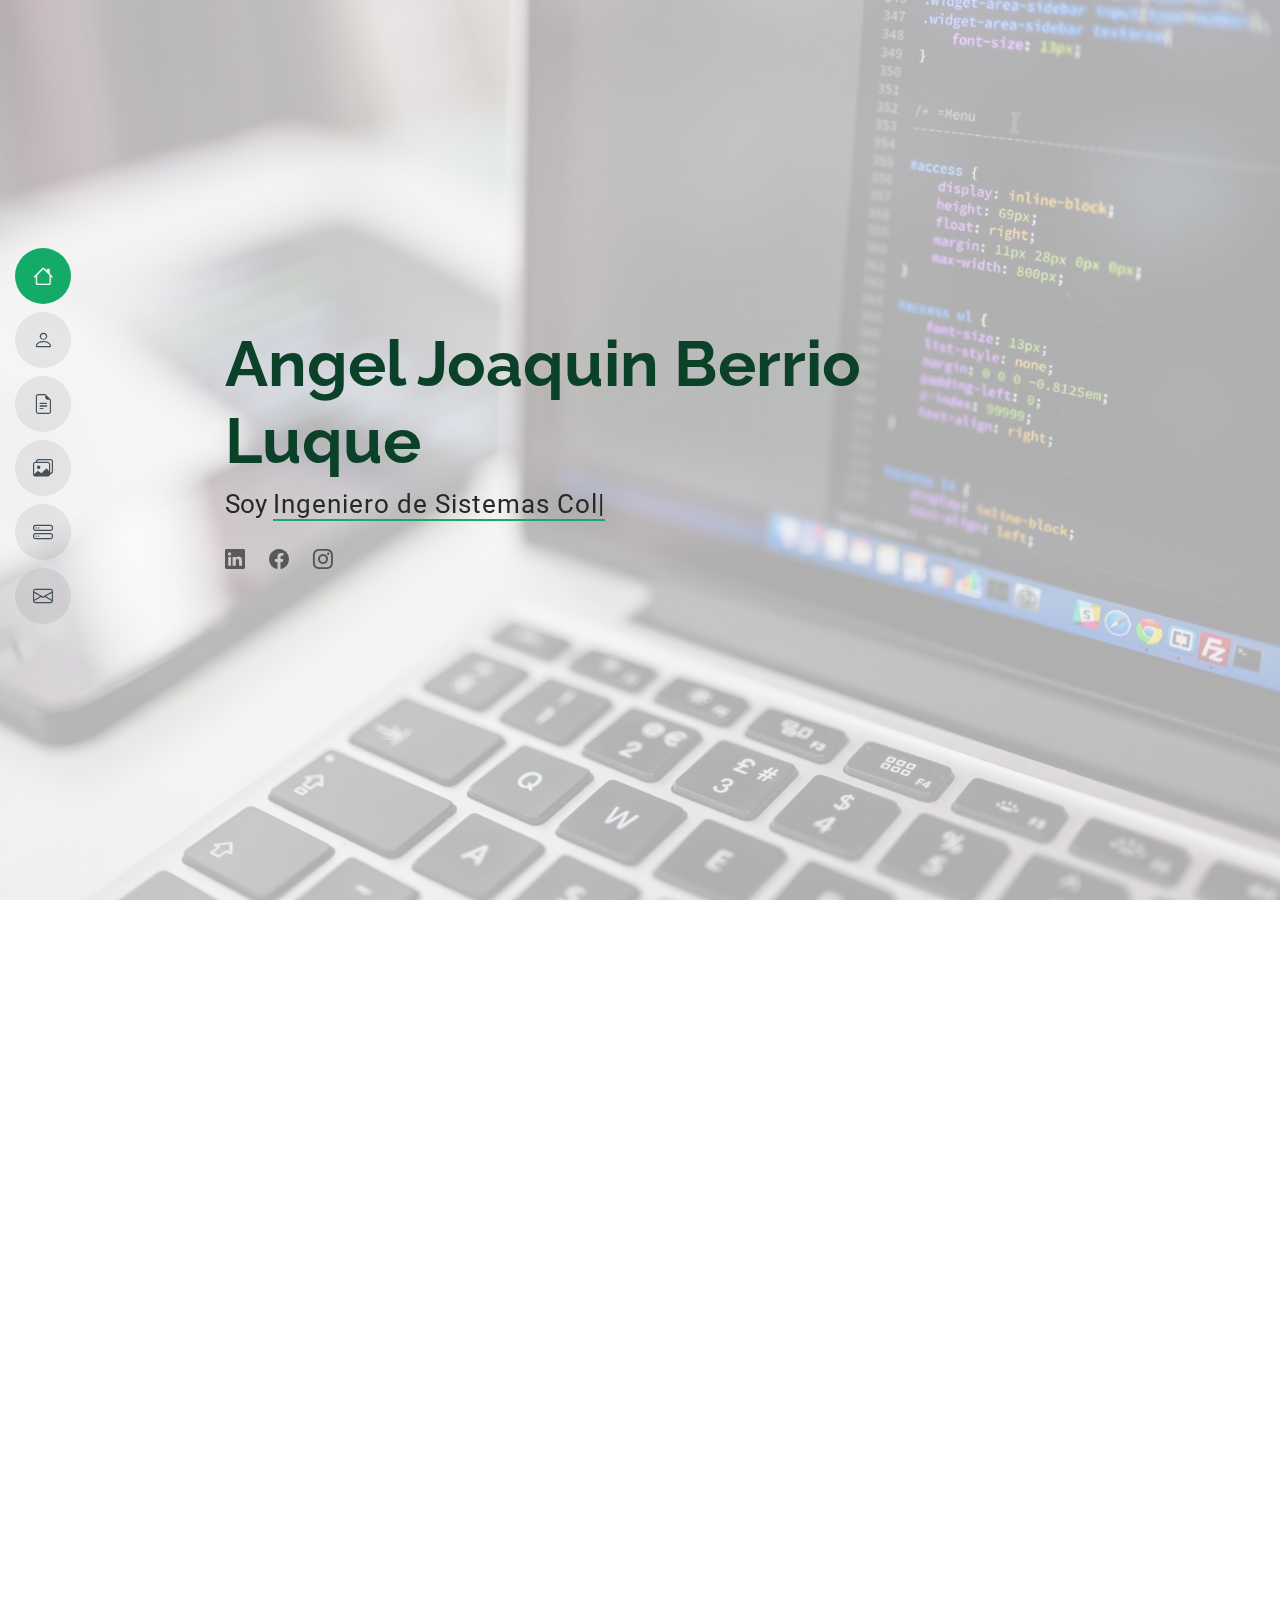
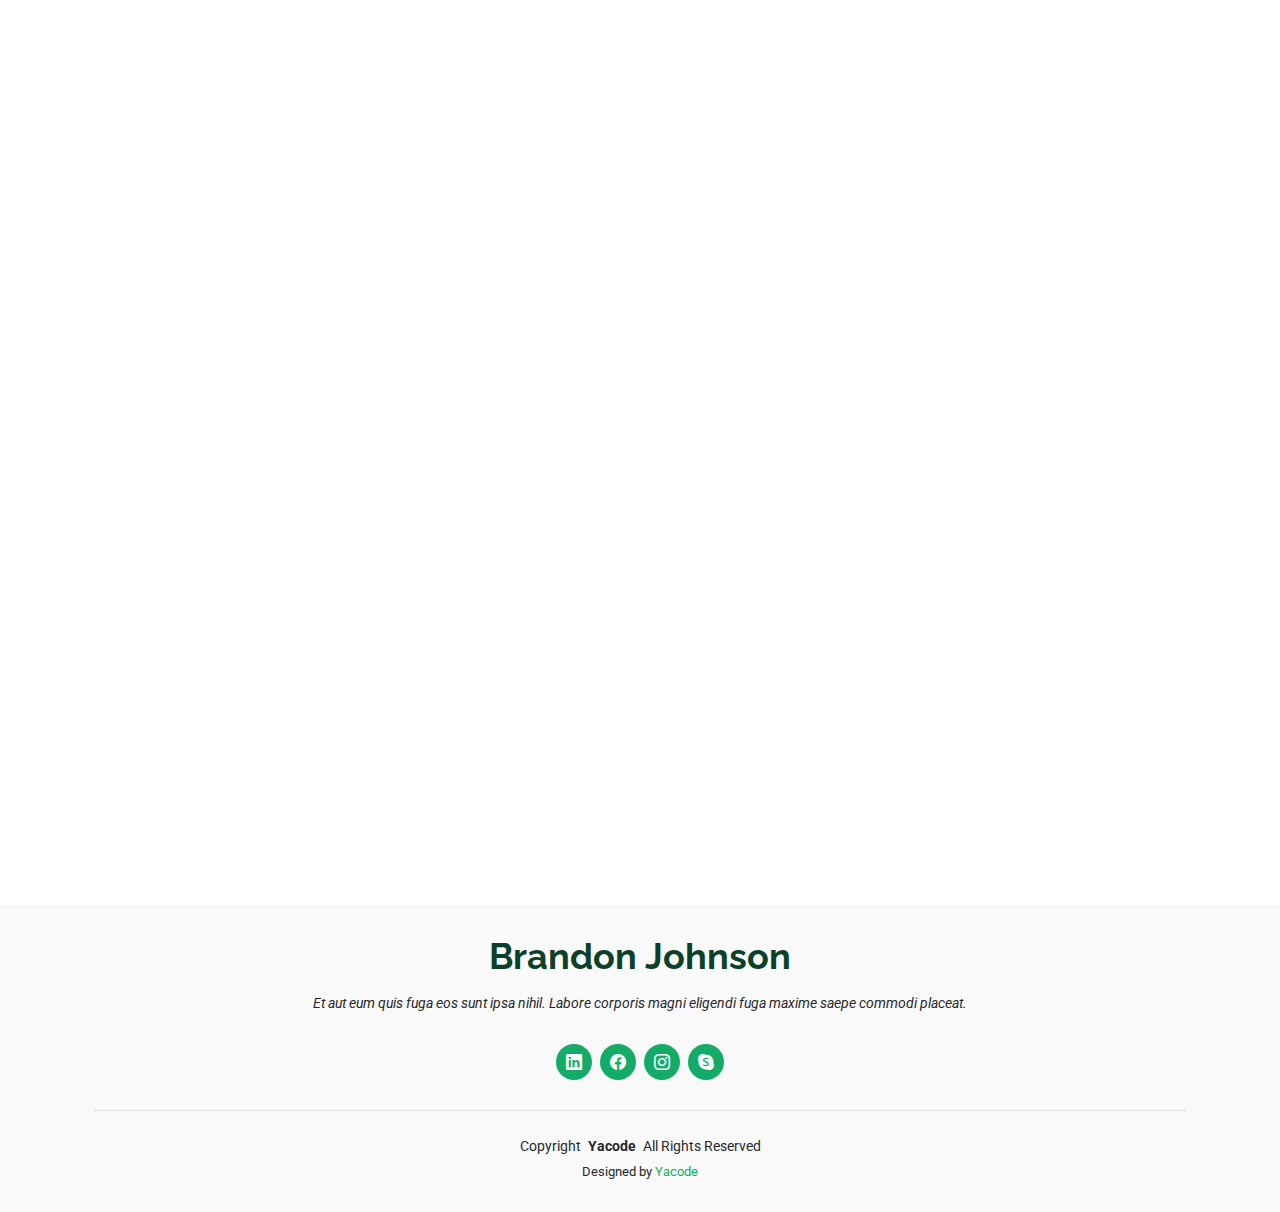
==== commit 28ec905b: "update protafolio" ====
--- a/index.html
+++ b/index.html
@@ -339,17 +339,34 @@
             </div><!-- Edn Resume Item -->
 
             <div class="resume-item">
-              <h4>Graphic design specialist</h4>
-              <h5>2017 - 2018</h5>
-              <p><em>Stepping Stone Advertising, New York, NY</em></p>
+              <h4>Sub Jefe de IT Operaciones</h4>
+              <h5>Ago 2019 - Dic 2022</h5>
+              <p><em>Viettel Perú S.A.C, Presencial, Lima, Perú</em></p>
               <ul>
-                <li>Developed numerous marketing programs (logos, brochures,infographics, presentations, and advertisements).</li>
-                <li>Managed up to 5 projects or tasks at a given time while under pressure</li>
-                <li>Recommended and consulted with clients on the most appropriate graphic design</li>
-                <li>Created 4+ design presentations and proposals a month for clients and account managers</li>
+                <li>Sub jefe del departamento de TI cuya misión es la de supervisar y controlar la operatividad de los sistemas de BSS
+                  (Business Support System) y OSS (Operation Support System), participación activa en los comités técnicos para nuevas
+                  implementación y requerimientos por solicitud de las otras áreas.</li>
+                <li>Participar en el War Room frente incidentes en ambientes de producción.</li>
+                <li>Evaluación, seguimiento, asesoría a las aplicaciones TI y lograr que cumplan con los controles necesarios antes de su
+                  salida a producción.</li>
               </ul>
             </div><!-- Edn Resume Item -->
 
+            <div class="resume-item">
+              <h4>Analista de Aplicaciones</h4>
+              <h5>Abr 2018 - Jul 2019</h5>
+              <p><em>Viettel Perú S.A.C, Presencial, Lima, Perú</em></p>
+              <ul>
+                <li>Analista de aplicaciones, monitoreo y control de los Sistemas Operativos Linux en sus distintas distribuciones y Windows
+                  Server 2012 R2, operación de la base de datos relacional Oracle y MySQL y no Relacional MongoDB, mantenimiento y
+                  actualizaciones de servicios Apache Web, Java, creación de scripts para automatización.</li>
+                <li>Implementar de nuevos módulos para la alta disponibilidad, configuración de Load Balance.</li>
+                <li>Diseño e implementación de la Estructura de la Base de Datos y Diccionario de datos, creación de Procedimientosalmacenados y paquetes, triggers, secuencias.</li>
+                <li>Gestión de logs de datos. Creación de ficheros, folders y archivos batchs.</li> 
+                <li>Documentación de las implementaciones, gestión de Solicitudes de Cambio y Actualizaciones.</li>  
+              </ul>
+            </div><!-- Edn Resume Item -->
+
           </div>
 
         </div>
@@ -363,8 +380,8 @@
 
       <!-- Section Title -->
       <div class="container section-title" data-aos="fade-up">
-        <h2>Portfolio</h2>
-        <p>Magnam dolores commodi suscipit. Necessitatibus eius consequatur ex aliquid fuga eum quidem. Sit sint consectetur velit. Quisquam quos quisquam cupiditate. Et nemo qui impedit suscipit alias ea. Quia fugiat sit in iste officiis commodi quidem hic quas.</p>
+        <h2>Portafolio</h2>
+        <p>Principales Proyectos de implementación</p>
       </div><!-- End Section Title -->
 
       <div class="container">
@@ -372,9 +389,9 @@
         <div class="isotope-layout" data-default-filter="*" data-layout="masonry" data-sort="original-order">
 
           <ul class="portfolio-filters isotope-filters" data-aos="fade-up" data-aos-delay="100">
-            <li data-filter="*" class="filter-active">All</li>
-            <li data-filter=".filter-app">App</li>
-            <li data-filter=".filter-product">Card</li>
+            <li data-filter="*" class="filter-active">TODOS</li>
+            <li data-filter=".filter-app">WEBAPPS</li>
+            <li data-filter=".filter-product">APLICACIONES</li>
             <li data-filter=".filter-branding">Web</li>
           </ul><!-- End Portfolio Filters -->
 
@@ -383,8 +400,10 @@
             <div class="col-lg-4 col-md-6 portfolio-item isotope-item filter-app">
               <img src="assets/img/masonry-portfolio/masonry-portfolio-1.jpg" class="img-fluid" alt="">
               <div class="portfolio-info">
-                <h4>App 1</h4>
-                <p>Lorem ipsum, dolor sit</p>
+                <h4>App Banking</h4>
+                <p>Implementación del sistema "Banking" posibilita la conexión física y lógica con entidades financieras a través de
+                  Webservices independientes por entidad. Facilita a millones de usuarios de Bitel recargar y pagar servicios móviles e
+                  internet a través de diversos canales financieros como bancos, cajas municipales y puntos virtuales.</p>
                 <a href="assets/img/masonry-portfolio/masonry-portfolio-1.jpg" title="App 1" data-gallery="portfolio-gallery-app" class="glightbox preview-link"><i class="bi bi-zoom-in"></i></a>
                 <a href="portfolio-details.html" title="More Details" class="details-link"><i class="bi bi-link-45deg"></i></a>
               </div>
@@ -393,8 +412,11 @@
             <div class="col-lg-4 col-md-6 portfolio-item isotope-item filter-product">
               <img src="assets/img/masonry-portfolio/masonry-portfolio-2.jpg" class="img-fluid" alt="">
               <div class="portfolio-info">
-                <h4>Product 1</h4>
-                <p>Lorem ipsum, dolor sit</p>
+                <h4>Sistema de conciliación</h4>
+                <p>Sistema de conciliación automatiza el proceso de pago de comisiones a entidades aliadas. Utiliza procedimientos
+                  almacenados y un dashboard para generar indicadores de toma de decisiones. La implementación redujo
+                  considerablemente los tiempos de conciliación y permitió establecer estrategias comerciales más efectivas con socios
+                  de mejores indicadores en comisiones.</p>
                 <a href="assets/img/masonry-portfolio/masonry-portfolio-2.jpg" title="Product 1" data-gallery="portfolio-gallery-product" class="glightbox preview-link"><i class="bi bi-zoom-in"></i></a>
                 <a href="portfolio-details.html" title="More Details" class="details-link"><i class="bi bi-link-45deg"></i></a>
               </div>
@@ -403,8 +425,11 @@
             <div class="col-lg-4 col-md-6 portfolio-item isotope-item filter-branding">
               <img src="assets/img/masonry-portfolio/masonry-portfolio-3.jpg" class="img-fluid" alt="">
               <div class="portfolio-info">
-                <h4>Branding 1</h4>
-                <p>Lorem ipsum, dolor sit</p>
+                <h4>Proyecto Renteseg</h4>
+                <p>Encargado de implementar la segunda y tercera fase del proyecto Renteseg, integrando las plataformas de BITEL y
+                  OSIPTEL mediante el intercambio automatizado de archivos encriptados. Impulsado por el equipo técnico y legal de
+                  OSIPTEL, la implementación facilitó compartir la Base de Datos de Registro de Abonados de BITEL y la de equipos
+                  robados, bloqueados y liberados de forma automatizada.</p>
                 <a href="assets/img/masonry-portfolio/masonry-portfolio-3.jpg" title="Branding 1" data-gallery="portfolio-gallery-branding" class="glightbox preview-link"><i class="bi bi-zoom-in"></i></a>
                 <a href="portfolio-details.html" title="More Details" class="details-link"><i class="bi bi-link-45deg"></i></a>
               </div>
@@ -413,8 +438,11 @@
             <div class="col-lg-4 col-md-6 portfolio-item isotope-item filter-app">
               <img src="assets/img/masonry-portfolio/masonry-portfolio-4.jpg" class="img-fluid" alt="">
               <div class="portfolio-info">
-                <h4>App 2</h4>
-                <p>Lorem ipsum, dolor sit</p>
+                <h4>ServiceDesk & OpManager</h4>
+                <p>Implementación del sistema ServiceDesk & OpManager para gestión de incidentes y monitoreo de red en clientes
+                  corporativos del sector privado y público. Trabajo colaborativo con el partner MangaEngine, basado en análisis de
+                  términos técnicos del cliente y diseño de un plan conjunto. Estas implementaciones fortalecieron la reputación de
+                  servicio de Bitel, cumpliendo términos de referencia y atrayendo proyectos significativos en el sector público</p>
                 <a href="assets/img/masonry-portfolio/masonry-portfolio-4.jpg" title="App 2" data-gallery="portfolio-gallery-app" class="glightbox preview-link"><i class="bi bi-zoom-in"></i></a>
                 <a href="portfolio-details.html" title="More Details" class="details-link"><i class="bi bi-link-45deg"></i></a>
               </div>
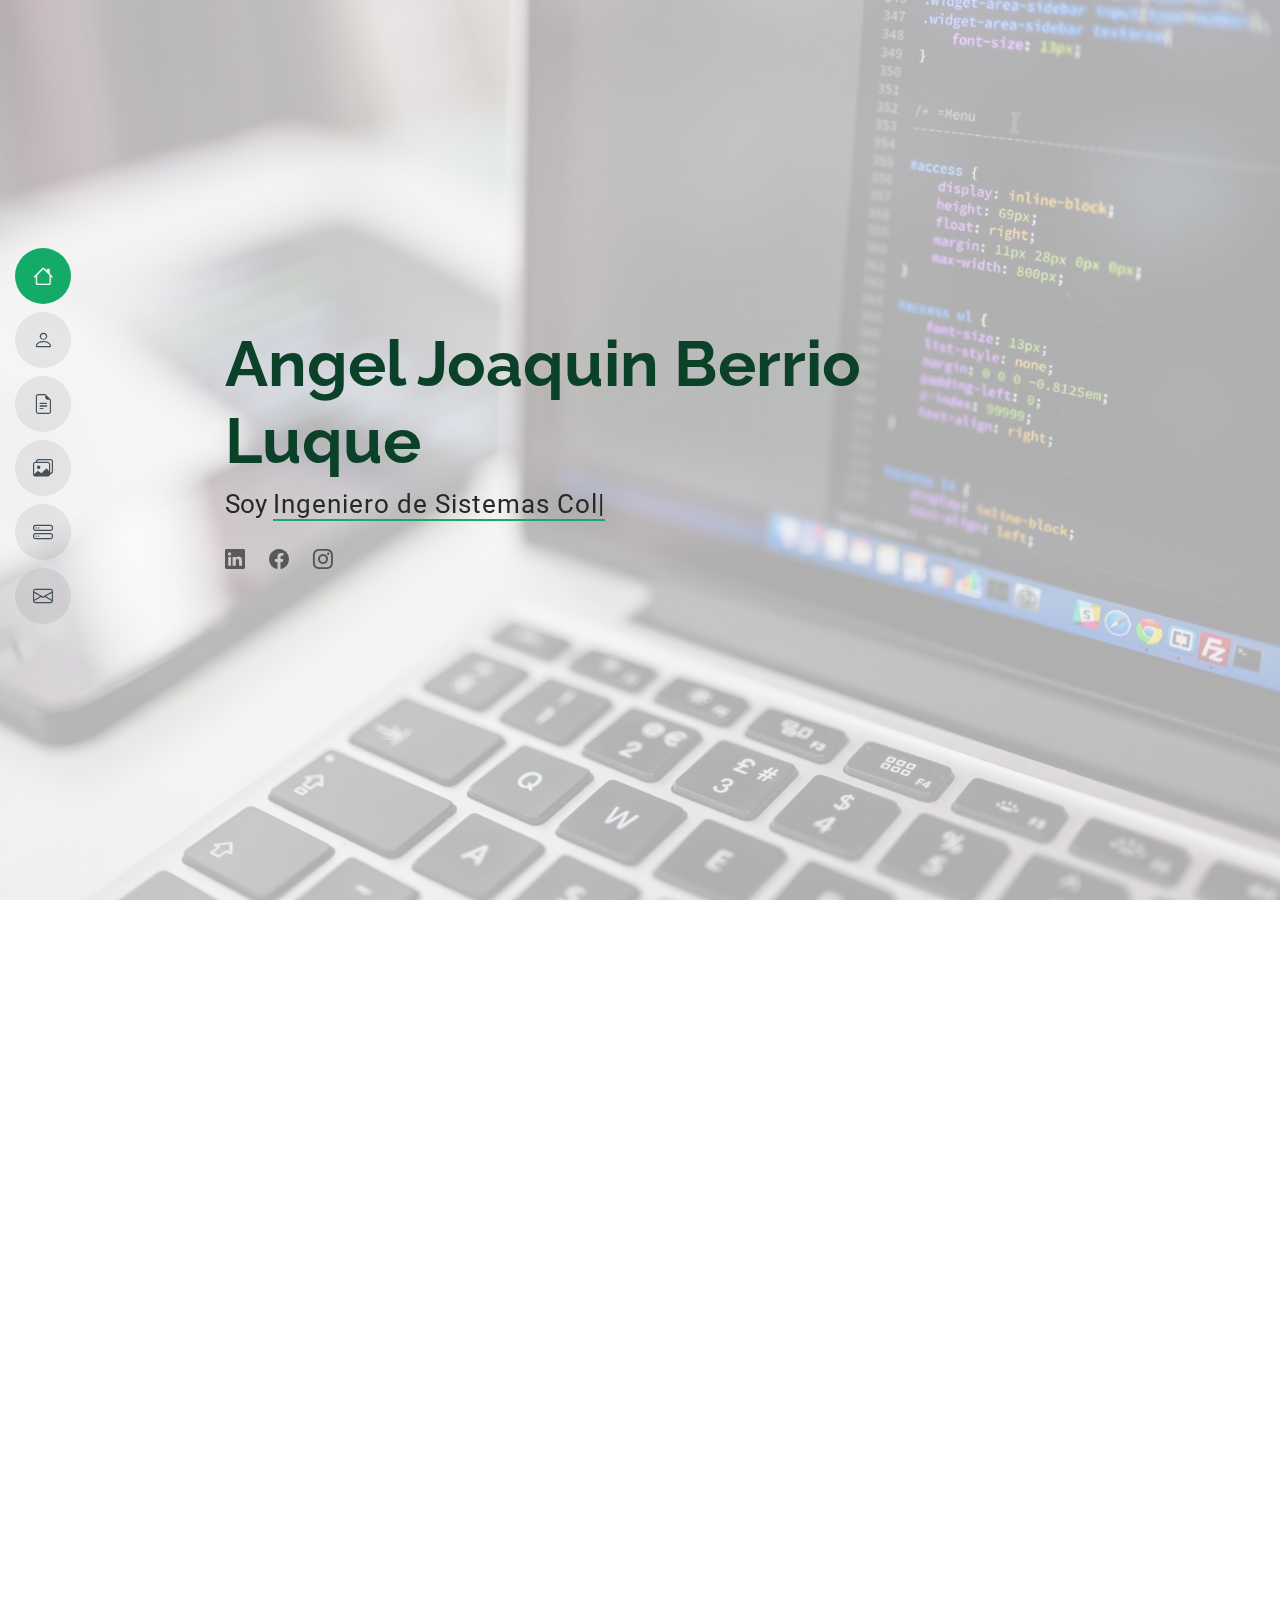
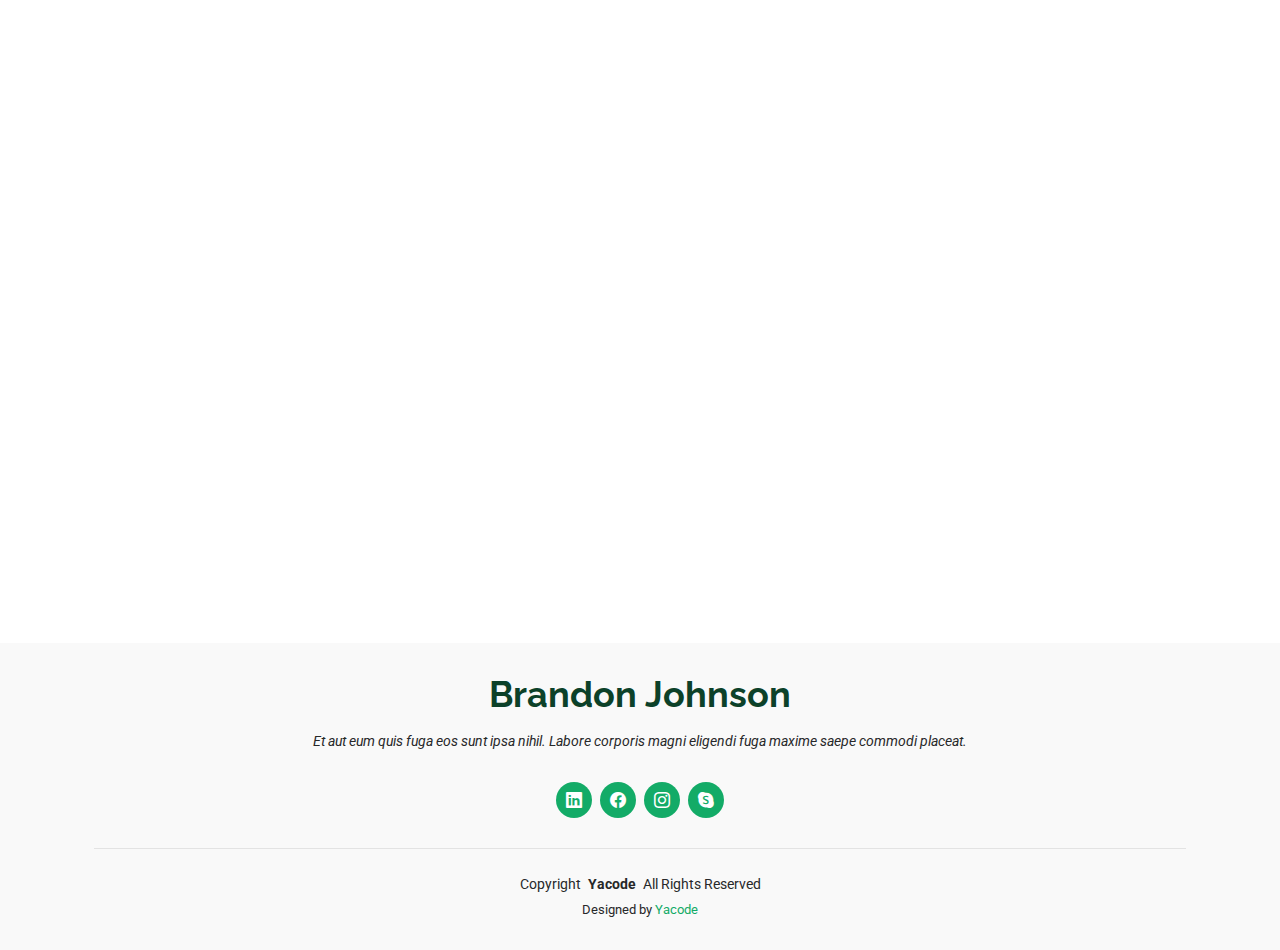
==== commit f10c8d47: "update img" ====
--- a/index.html
+++ b/index.html
@@ -85,7 +85,7 @@
       <!-- Section Title -->
       <div class="container section-title" data-aos="fade-up">
         <h2>Acerca de mi</h2>
-        <p>Magnam dolores commodi suscipit. Necessitatibus eius consequatur ex aliquid fuga eum quidem. Sit sint consectetur velit. Quisquam quos quisquam cupiditate. Et nemo qui impedit suscipit alias ea. Quia fugiat sit in iste officiis commodi quidem hic quas.</p>
+        <p>Ingeniero de Sistemas en Prosegur, con 7+ años en TI y experiencia en telecomunicaciones, logística, seguros y retail. Especializado en soporte técnico, proyectos estratégicos, gestión y transformación digital con enfoque en innovación empresarial.</p>
       </div><!-- End Section Title -->
 
       <div class="container" data-aos="fade-up" data-aos-delay="100">
@@ -130,7 +130,7 @@
     </section><!-- /About Section -->
 
     <!-- Stats Section -->
-    <section id="stats" class="stats section">
+    <!-- <section id="stats" class="stats section">
 
       <div class="container" data-aos="fade-up" data-aos-delay="100">
 
@@ -142,37 +142,37 @@
               <span data-purecounter-start="0" data-purecounter-end="232" data-purecounter-duration="1" class="purecounter"></span>
               <p>Happy Clients</p>
             </div>
-          </div><!-- End Stats Item -->
-
-          <div class="col-lg-3 col-md-6 d-flex flex-column align-items-center">
+          </div>End Stats Item -->
+
+          <!-- <div class="col-lg-3 col-md-6 d-flex flex-column align-items-center">
             <i class="bi bi-journal-richtext"></i>
             <div class="stats-item">
               <span data-purecounter-start="0" data-purecounter-end="521" data-purecounter-duration="1" class="purecounter"></span>
               <p>Projects</p>
             </div>
-          </div><!-- End Stats Item -->
-
-          <div class="col-lg-3 col-md-6 d-flex flex-column align-items-center">
+          </div>End Stats Item -->
+
+          <!-- <div class="col-lg-3 col-md-6 d-flex flex-column align-items-center">
             <i class="bi bi-headset"></i>
             <div class="stats-item">
               <span data-purecounter-start="0" data-purecounter-end="1463" data-purecounter-duration="1" class="purecounter"></span>
               <p>Hours Of Support</p>
             </div>
-          </div><!-- End Stats Item -->
-
-          <div class="col-lg-3 col-md-6 d-flex flex-column align-items-center">
+          </div>End Stats Item -->
+
+          <!-- <div class="col-lg-3 col-md-6 d-flex flex-column align-items-center">
             <i class="bi bi-people"></i>
             <div class="stats-item">
               <span data-purecounter-start="0" data-purecounter-end="15" data-purecounter-duration="1" class="purecounter"></span>
               <p>Hard Workers</p>
             </div>
-          </div><!-- End Stats Item -->
-
-        </div>
-
-      </div>
-
-    </section><!-- /Stats Section -->
+          </div>End Stats Item -->
+
+        <!-- </div>
+
+      </div>
+
+    </section>/Stats Section -->
 
     <!-- Skills Section -->
     <section id="skills" class="skills section">
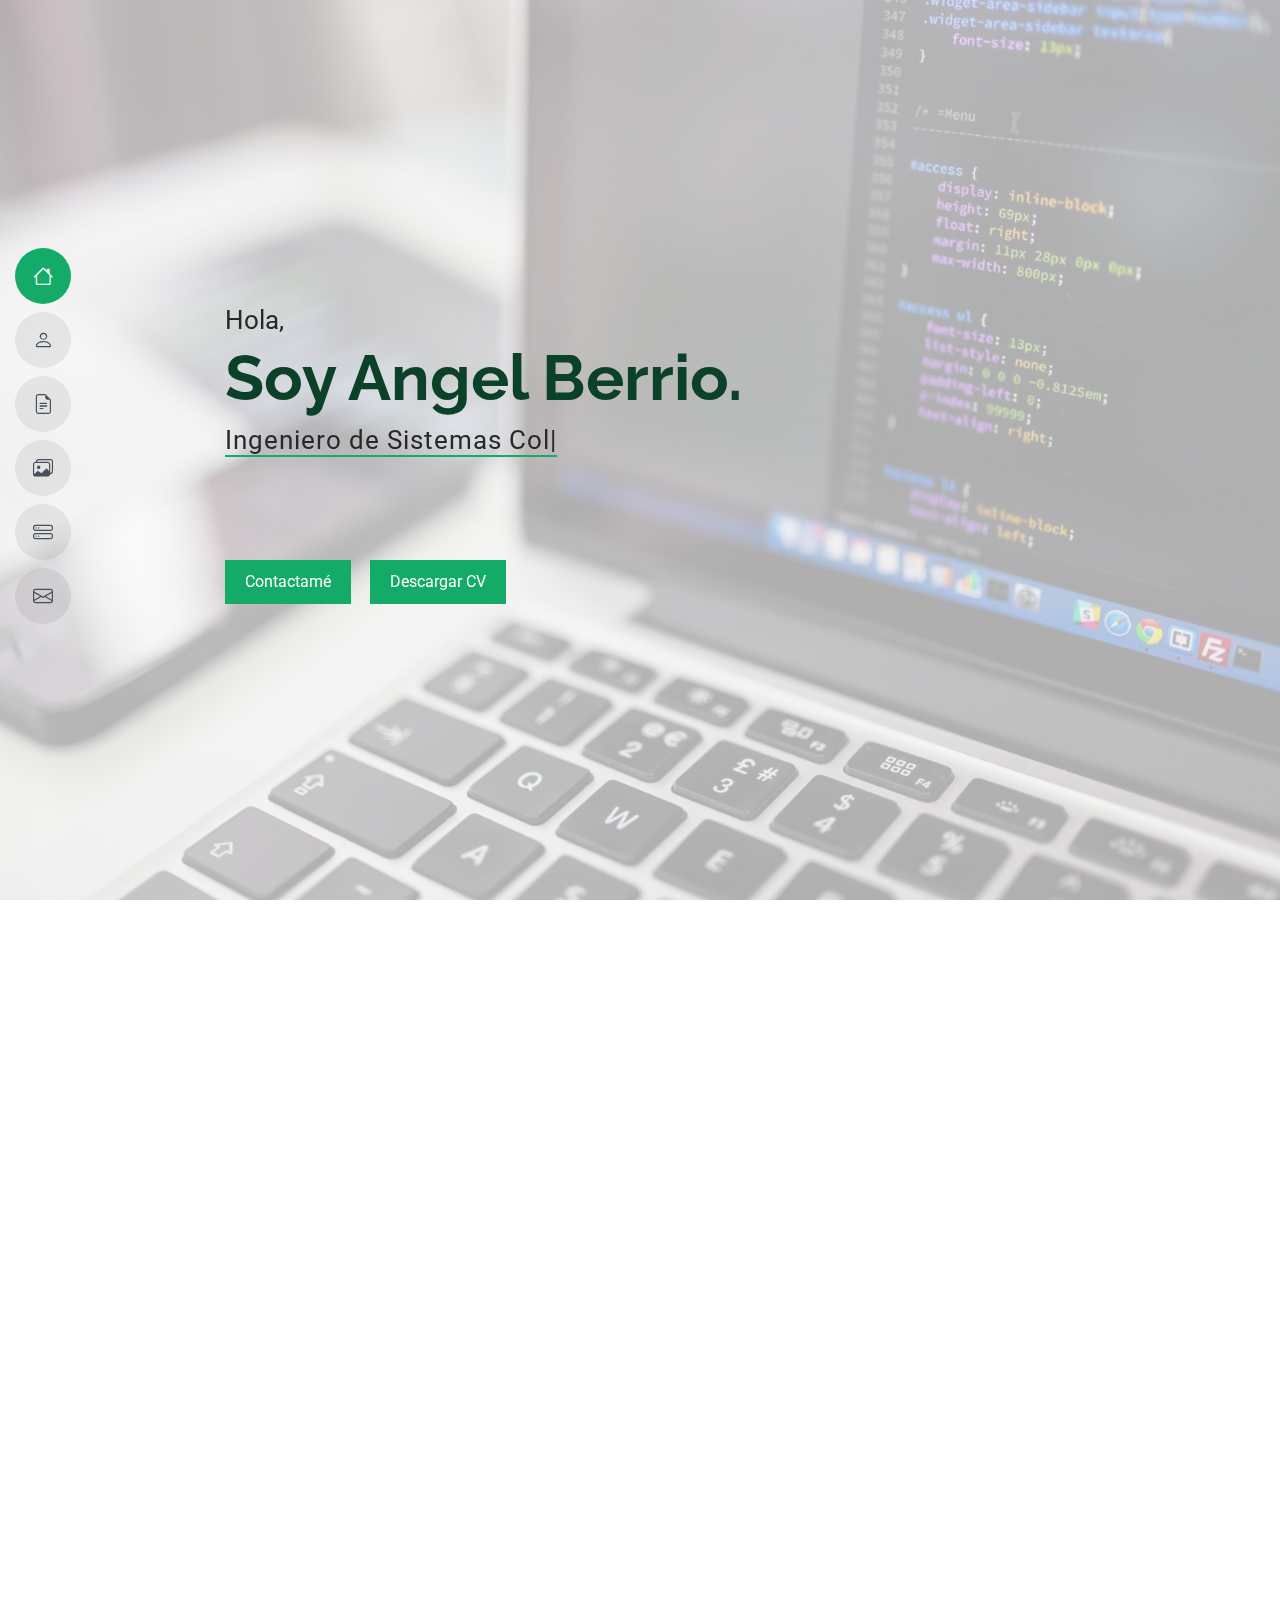
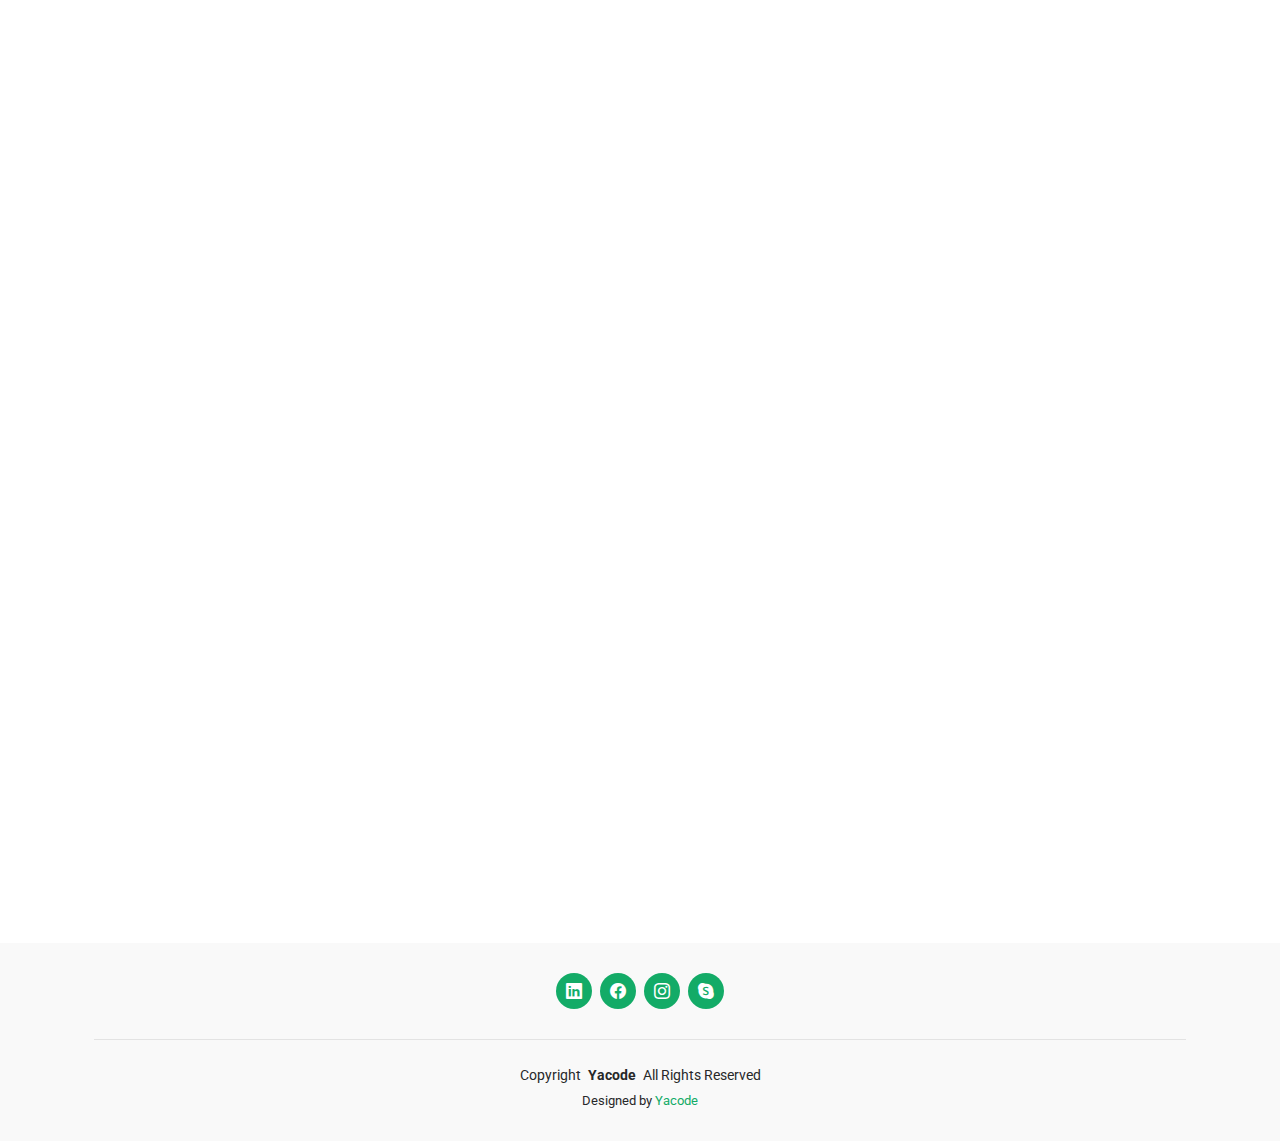
==== commit b940b090: "update bottones" ====
--- a/index.html
+++ b/index.html
@@ -65,13 +65,22 @@
       <div class="container" data-aos="zoom-out">
         <div class="row justify-content-center">
           <div class="col-lg-9">
-            <h2>Angel Joaquin Berrio Luque</h2>
-            <p>Soy <span class="typed" data-typed-items="Ingeniero de Sistemas Colegiado, Especialista en Soporte de Aplicaciones, Desarrollador Backend">Ingeniero de Sistemas</span><span class="typed-cursor typed-cursor--blink" aria-hidden="true"></span></p>
-            <div class="social-links">
+            <p>Hola,</p>
+            <h2>Soy Angel Berrio.</h2>
+            <p><span class="typed" data-typed-items="Ingeniero de Sistemas Colegiado, Especialista en Soporte de Aplicaciones, Desarrollador Backend">Ingeniero de Sistemas</span><span class="typed-cursor typed-cursor--blink" aria-hidden="true"></span></p>
+            <!-- <div class="social-links"> -->
               <!--<a href="#"><i class="bi bi-twitter-x"></i></a>-->
-              <a href="#"><i class="bi bi-linkedin"></i></a>
-              <a href="#"><i class="bi bi-facebook"></i></a>
+              <!-- <a href="#"><i class="bi bi-linkedin"></i></a>
+              <a href="https://www.facebook.com/AJBL08"><i class="bi bi-facebook"></i></a>
               <a href="#"><i class="bi bi-instagram"></i></a>
+            </div> -->
+            <div class="Button_Contact">
+              <a href="https://api.whatsapp.com/send?phone=+51922535379&text=Hola!%20Quiero%20contactarte" target="_blank">
+                <button type="submit">Contactamé</button>              
+              </a>  
+              <a href="assets/pdf/Resume_Angel_Berrio.pdf" download="Resume_Angel_Berrio.pdf">
+                <button type="submit">Descargar CV</button>              
+              </a>
             </div>
           </div>
         </div>
@@ -190,50 +199,121 @@
           <div class="col-lg-6">
 
             <div class="progress">
-              <span class="skill"><span>Linux/Windows Server</span> <i class="val">100%</i></span>
+              <span class="skill"><span>Linux/Windows Server</span> <i class="val">80%</i></span>
               <div class="progress-bar-wrap">
                 <div class="progress-bar" role="progressbar" aria-valuenow="100" aria-valuemin="0" aria-valuemax="100"></div>
               </div>
             </div><!-- End Skills Item -->
 
             <div class="progress">
-              <span class="skill"><span>Oracle/SQL Server</span> <i class="val">90%</i></span>
+              <span class="skill"><span>Oracle/SQL Server</span> <i class="val">80%</i></span>
               <div class="progress-bar-wrap">
                 <div class="progress-bar" role="progressbar" aria-valuenow="90" aria-valuemin="0" aria-valuemax="100"></div>
               </div>
             </div><!-- End Skills Item -->
 
             <div class="progress">
-              <span class="skill"><span>Weblogic</span> <i class="val">75%</i></span>
+              <span class="skill"><span>Network Protocols</span> <i class="val">65%</i></span>
               <div class="progress-bar-wrap">
                 <div class="progress-bar" role="progressbar" aria-valuenow="75" aria-valuemin="0" aria-valuemax="100"></div>
               </div>
             </div><!-- End Skills Item -->
 
+            <div class="progress">
+              <span class="skill"><span>Java</span> <i class="val">70%</i></span>
+              <div class="progress-bar-wrap">
+                <div class="progress-bar" role="progressbar" aria-valuenow="100" aria-valuemin="0" aria-valuemax="100"></div>
+              </div>
+            </div><!-- End Skills Item -->
+
+            <div class="progress">
+              <span class="skill"><span>Jira</span> <i class="val">80%</i></span>
+              <div class="progress-bar-wrap">
+                <div class="progress-bar" role="progressbar" aria-valuenow="90" aria-valuemin="0" aria-valuemax="100"></div>
+              </div>
+            </div><!-- End Skills Item -->
+
+            <div class="progress">
+              <span class="skill"><span>Docker</span> <i class="val">75%</i></span>
+              <div class="progress-bar-wrap">
+                <div class="progress-bar" role="progressbar" aria-valuenow="75" aria-valuemin="0" aria-valuemax="100"></div>
+              </div>
+            </div><!-- End Skills Item -->
+
+            <div class="progress">
+              <span class="skill"><span>Confluence</span> <i class="val">80%</i></span>
+              <div class="progress-bar-wrap">
+                <div class="progress-bar" role="progressbar" aria-valuenow="100" aria-valuemin="0" aria-valuemax="100"></div>
+              </div>
+            </div><!-- End Skills Item -->
+
+            <div class="progress">
+              <span class="skill"><span>Kibana</span> <i class="val">80%</i></span>
+              <div class="progress-bar-wrap">
+                <div class="progress-bar" role="progressbar" aria-valuenow="90" aria-valuemin="0" aria-valuemax="100"></div>
+              </div>
+            </div><!-- End Skills Item --> 
+
           </div>
 
           <div class="col-lg-6">
 
             <div class="progress">
-              <span class="skill"><span>Innovacion y creatividad</span> <i class="val">80%</i></span>
+              <span class="skill"><span>Innovación y creatividad</span> <i class="val">90%</i></span>
               <div class="progress-bar-wrap">
                 <div class="progress-bar" role="progressbar" aria-valuenow="80" aria-valuemin="0" aria-valuemax="100"></div>
               </div>
             </div><!-- End Skills Item -->
 
             <div class="progress">
+              <span class="skill"><span>Perfil resolutivo</span> <i class="val">95%</i></span>
+              <div class="progress-bar-wrap">
+                <div class="progress-bar" role="progressbar" aria-valuenow="90" aria-valuemin="0" aria-valuemax="100"></div>
+              </div>
+            </div><!-- End Skills Item -->
+
+            <div class="progress">
+              <span class="skill"><span>Capacidad analítica</span> <i class="val">95%</i></span>
+              <div class="progress-bar-wrap">
+                <div class="progress-bar" role="progressbar" aria-valuenow="55" aria-valuemin="0" aria-valuemax="100"></div>
+              </div>
+            </div><!-- End Skills Item -->
+
+            <div class="progress">
+              <span class="skill"><span>PL/SQL</span> <i class="val">85%</i></span>
+              <div class="progress-bar-wrap">
+                <div class="progress-bar" role="progressbar" aria-valuenow="80" aria-valuemin="0" aria-valuemax="100"></div>
+              </div>
+            </div><!-- End Skills Item -->
+
+            <div class="progress">
+              <span class="skill"><span>Agile SAFe</span> <i class="val">90%</i></span>
+              <div class="progress-bar-wrap">
+                <div class="progress-bar" role="progressbar" aria-valuenow="90" aria-valuemin="0" aria-valuemax="100"></div>
+              </div>
+            </div><!-- End Skills Item -->
+
+            <div class="progress">
+              <span class="skill"><span>Unix Scripting</span> <i class="val">85%</i></span>
+              <div class="progress-bar-wrap">
+                <div class="progress-bar" role="progressbar" aria-valuenow="55" aria-valuemin="0" aria-valuemax="100"></div>
+              </div>
+            </div><!-- End Skills Item -->
+
+            <div class="progress">
+              <span class="skill"><span>Weblogic</span> <i class="val">80%</i></span>
+              <div class="progress-bar-wrap">
+                <div class="progress-bar" role="progressbar" aria-valuenow="80" aria-valuemin="0" aria-valuemax="100"></div>
+              </div>
+            </div><!-- End Skills Item -->
+
+            <div class="progress">
               <span class="skill"><span>Azure</span> <i class="val">90%</i></span>
               <div class="progress-bar-wrap">
                 <div class="progress-bar" role="progressbar" aria-valuenow="90" aria-valuemin="0" aria-valuemax="100"></div>
               </div>
             </div><!-- End Skills Item -->
 
-            <div class="progress">
-              <span class="skill"><span>Kibana</span> <i class="val">55%</i></span>
-              <div class="progress-bar-wrap">
-                <div class="progress-bar" role="progressbar" aria-valuenow="55" aria-valuemin="0" aria-valuemax="100"></div>
-              </div>
-            </div><!-- End Skills Item -->
 
           </div>
 
@@ -266,7 +346,7 @@
 
             <div class="resume-item pb-0">
               <h4>Ing. Angel Berrio CIP 307126</h4>
-              <p><em>Innovative and deadline-driven Graphic Designer with 3+ years of experience designing and developing user-centered digital/print marketing material from initial concept to final, polished deliverable.</em></p>
+              <p><em>Ingeniero de Sistemas en Prosegur, con 7+ años en TI y experiencia en telecomunicaciones, logística, seguros y retail. Especializado en soporte técnico, proyectos estratégicos, gestión y transformación digital con enfoque en innovación empresarial.</em></p>
               <ul>
                 <li>Av. Paseo de la República 2199, Lima, Perú</li>
                 <li>+51 922535379</li>
@@ -833,12 +913,12 @@
 
   <footer id="footer" class="footer position-relative light-background">
     <div class="container">
-      <h3 class="sitename">Brandon Johnson</h3>
-      <p>Et aut eum quis fuga eos sunt ipsa nihil. Labore corporis magni eligendi fuga maxime saepe commodi placeat.</p>
+      <!-- <h3 class="sitename">Brandon Johnson</h3>
+      <p>Et aut eum quis fuga eos sunt ipsa nihil. Labore corporis magni eligendi fuga maxime saepe commodi placeat.</p> -->
       <div class="social-links d-flex justify-content-center">
         <!-- <a href=""><i class="bi bi-twitter-x"></i></a> -->
         <a href=""><i class="bi bi-linkedin"></i></a>
-        <a href=""><i class="bi bi-facebook"></i></a>
+        <a href="https://www.facebook.com/AJBL08"><i class="bi bi-facebook"></i></a>
         <a href=""><i class="bi bi-instagram"></i></a>
         <a href=""><i class="bi bi-skype"></i></a>
       </div>
--- a/assets/css/main.css
+++ b/assets/css/main.css
@@ -581,6 +581,38 @@
   color: var(--accent-color);
 }
 
+
+
+.hero .Button_Contact button[type=submit] {
+  margin-top: 100px;
+}
+
+
+/* font-size: 20px;
+display: inline-block;
+color: color-mix(in srgb, var(--default-color), transparent 30%);
+line-height: 1;
+margin-right: 20px;
+transition: 0.3s; */
+
+.hero .Button_Contact button[type=submit] {
+
+  color: var(--contrast-color);
+  background: var(--accent-color);
+  border: 0;
+  padding: 10px 20px;
+  transition: 0.4s;
+  border-radius: 0px;
+  margin-right: 15px;
+}
+
+.hero .Button_Contact button[type=submit]:hover {
+  /* color: var(--accent-color); */
+  background: color-mix(in srgb, var(--accent-color), transparent 25%);
+}
+
+
+
 @media (max-width: 768px) {
   .hero h2 {
     font-size: 32px;
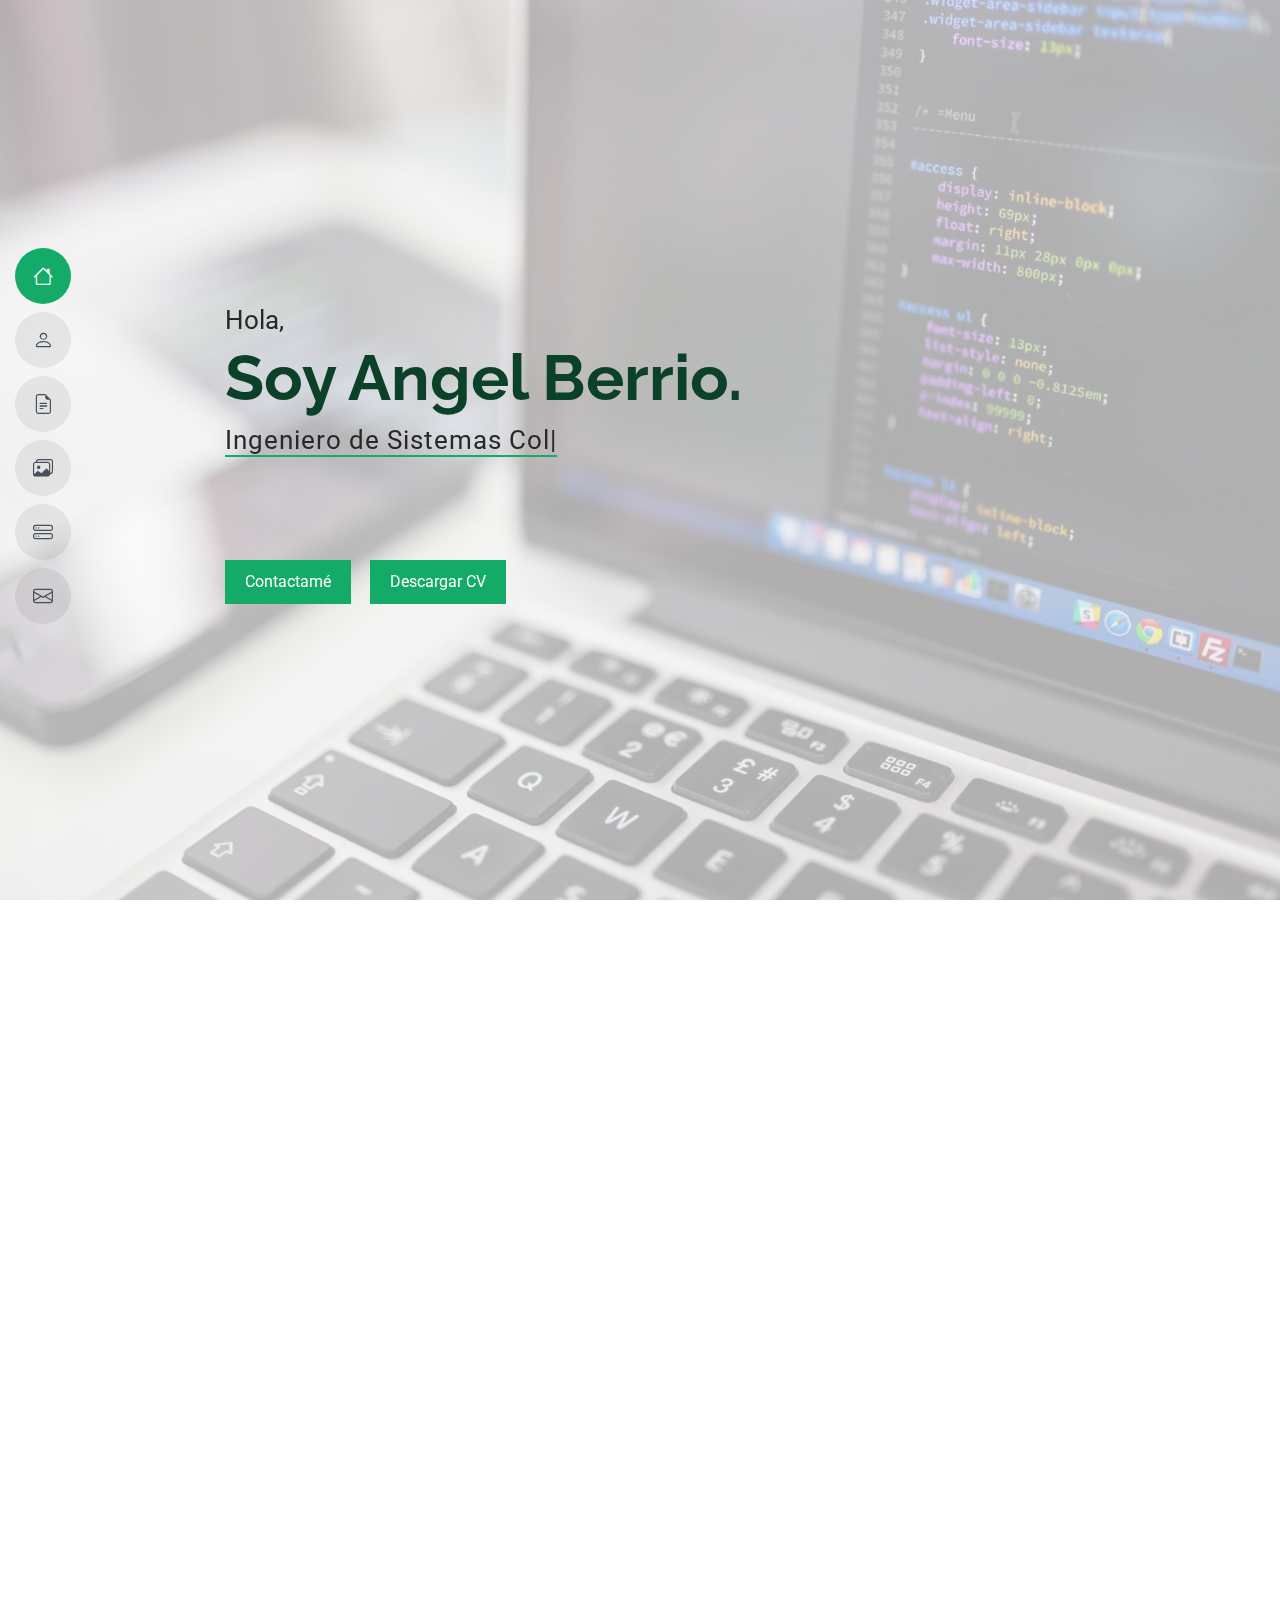
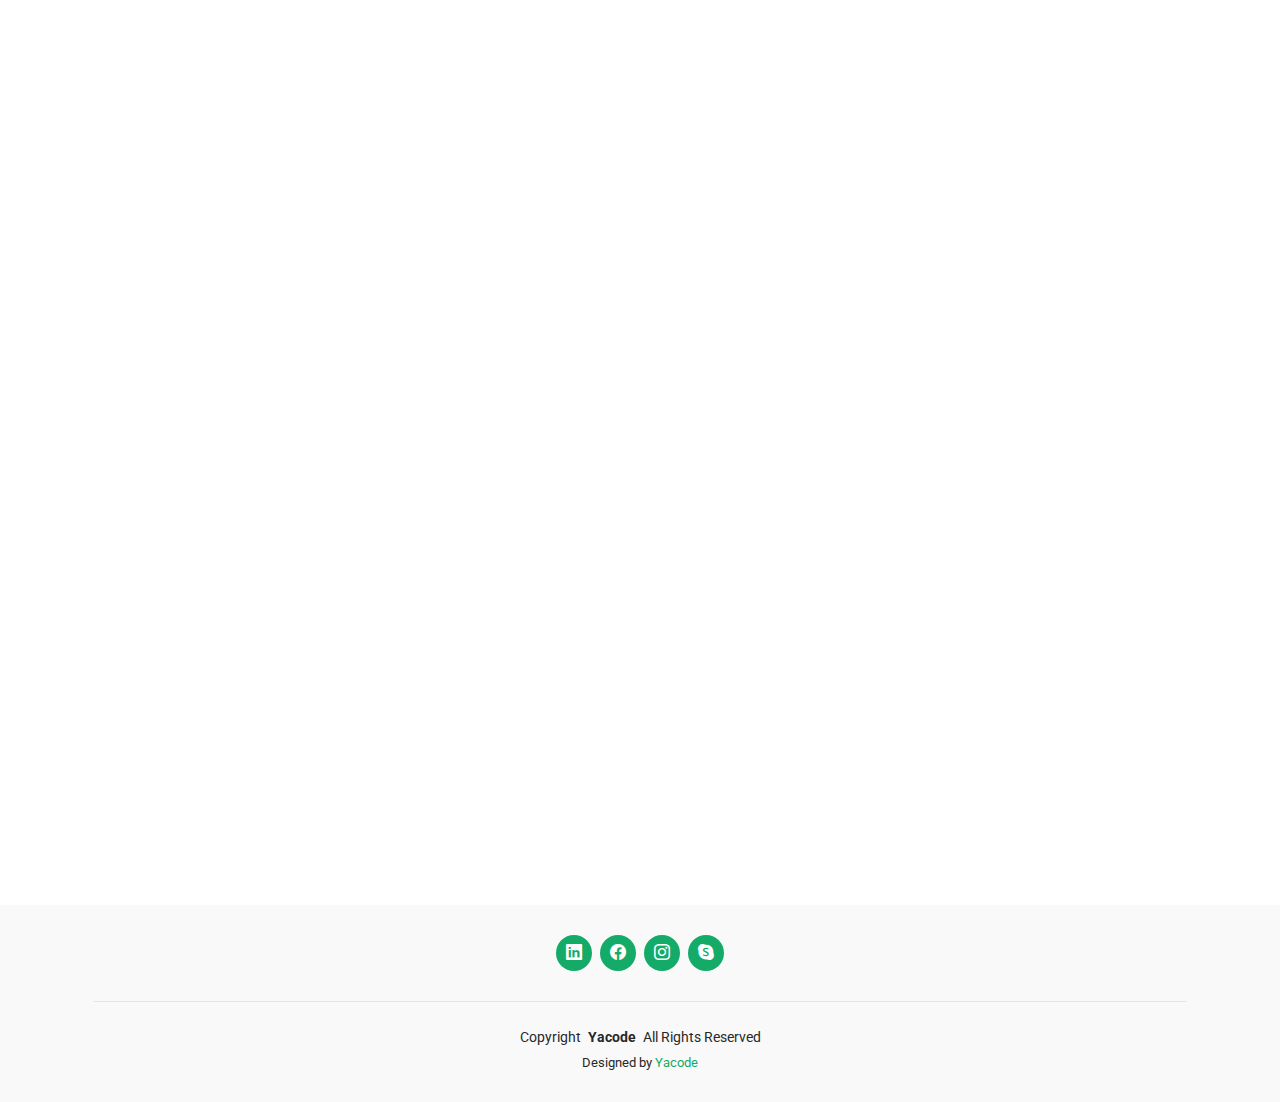
==== commit 43e8b9e3: "update contacto" ====
--- a/index.html
+++ b/index.html
@@ -4,7 +4,7 @@
 <head>
   <meta charset="utf-8">
   <meta content="width=device-width, initial-scale=1.0" name="viewport">
-  <title>Angel Berrio - Resume</title>
+  <title>Angel Berrio - Portafolio</title>
   <meta content="" name="description">
   <meta content="" name="keywords">
 
@@ -78,7 +78,7 @@
               <a href="https://api.whatsapp.com/send?phone=+51922535379&text=Hola!%20Quiero%20contactarte" target="_blank">
                 <button type="submit">Contactamé</button>              
               </a>  
-              <a href="assets/pdf/Resume_Angel_Berrio.pdf" download="Resume_Angel_Berrio.pdf">
+              <a href="assets/pdf/Resume_Angel_Berrio.pdf" download="Resume_Angel_Berrio.pdf" target="_blank">
                 <button type="submit">Descargar CV</button>              
               </a>
             </div>
@@ -104,16 +104,15 @@
             <img src="assets/img/profile-img.jpg" class="img-fluid" alt="">
           </div>
           <div class="col-lg-8 content">
-            <h2>UI/UX Designer &amp; Web Developer.</h2>
+            <h2>Desarrollador Backend &amp; Especialista en soporte de Aplicaciones.</h2>
             <p class="fst-italic py-3">
-              Lorem ipsum dolor sit amet, consectetur adipiscing elit, sed do eiusmod tempor incididunt ut labore et dolore
-              magna aliqua.
+              Experto en resolver problemas complejos, manteniendo y mejorando las aplicaciones creando valor enfocado al negocio.
             </p>
             <div class="row">
               <div class="col-lg-6">
                 <ul>
                   <li><i class="bi bi-chevron-right"></i> <strong>Cumpleaños:</strong> <span>08 de octubre 1989</span></li>
-                  <li><i class="bi bi-chevron-right"></i> <strong>Website:</strong> <span>www.example.com</span></li>
+                  <li><i class="bi bi-chevron-right"></i> <strong>Website:</strong> <span>www.yacode.com</span></li>
                   <li><i class="bi bi-chevron-right"></i> <strong>Teléfono:</strong> <span>+51 922535379</span></li>
                   <li><i class="bi bi-chevron-right"></i> <strong>Ciudad:</strong> <span>Lima, Perú</span></li>
                 </ul>
@@ -121,7 +120,7 @@
               <div class="col-lg-6">
                 <ul>
                   <li><i class="bi bi-chevron-right"></i> <strong>Edad:</strong> <span>34</span></li>
-                  <li><i class="bi bi-chevron-right"></i> <strong>Git</strong> <span>GitHub</span></li>
+                  <li><i class="bi bi-chevron-right"></i> <strong>Git:</strong> <span>GitHub</span></li>
                   <li><i class="bi bi-chevron-right"></i> <strong>Correo Electrónico:</strong> <span>angeljoaquin.berrioluque@outlook.com</span></li>
                   <li><i class="bi bi-chevron-right"></i> <strong>Freelance:</strong> <span>Disponible</span></li>
                 </ul>
@@ -837,14 +836,14 @@
       <!-- Section Title -->
       <div class="container section-title" data-aos="fade-up">
         <h2>Contacto</h2>
-        <p>Necessitatibus eius consequatur ex aliquid fuga eum quidem sint consectetur velit</p>
+        <p>Siempre estoy preparado y dispuesto a atender sus necesidades y solicitudes. No dude en comunicarse conmigo.</p>
       </div><!-- End Section Title -->
 
       <div class="container" data-aos="fade" data-aos-delay="100">
 
-        <div class="row gy-4">
-
-          <div class="col-lg-4">
+        <div class="row gy-4 justify-content-center">
+
+          <div class="infodata"> 
             <div class="info-item d-flex" data-aos="fade-up" data-aos-delay="200">
               <i class="bi bi-geo-alt flex-shrink-0"></i>
               <div>
@@ -857,21 +856,25 @@
               <i class="bi bi-telephone flex-shrink-0"></i>
               <div>
                 <h3>Teléfono:</h3>
+                <a href="tel:+51 922535379">
                 <p>+51 922535379</p>
-              </div>
+              </a>
+              </div> 
             </div><!-- End Info Item -->
 
             <div class="info-item d-flex" data-aos="fade-up" data-aos-delay="400">
               <i class="bi bi-envelope flex-shrink-0"></i>
               <div>
                 <h3>Email:</h3>
-                <p>angeljoaquin.berrioluque@outlook.com</p>
+                <a href="mailto:angeljoaquin.berrioluque@outlook.com">
+                  <p>angeljoaquin.berrioluque@outlook.com</p>
+                </a>
               </div>
             </div><!-- End Info Item -->
 
           </div>
 
-          <div class="col-lg-8">
+          <!-- <div class="col-lg-8">
             <form action="forms/contact.php" method="post" class="php-email-form" data-aos="fade-up" data-aos-delay="200">
               <div class="row gy-4">
 
@@ -901,7 +904,7 @@
 
               </div>
             </form>
-          </div><!-- End Contact Form -->
+          </div>End Contact Form -->
 
         </div>
 
@@ -917,10 +920,10 @@
       <p>Et aut eum quis fuga eos sunt ipsa nihil. Labore corporis magni eligendi fuga maxime saepe commodi placeat.</p> -->
       <div class="social-links d-flex justify-content-center">
         <!-- <a href=""><i class="bi bi-twitter-x"></i></a> -->
-        <a href=""><i class="bi bi-linkedin"></i></a>
-        <a href="https://www.facebook.com/AJBL08"><i class="bi bi-facebook"></i></a>
-        <a href=""><i class="bi bi-instagram"></i></a>
-        <a href=""><i class="bi bi-skype"></i></a>
+        <a href="https://www.linkedin.com/in/angelberrio/" target="_blank"><i class="bi bi-linkedin"></i></a>
+        <a href="https://www.facebook.com/AJBL08" target="_blank"><i class="bi bi-facebook"></i></a>
+        <a href="https://www.instagram.com/joaquiiin_____/?igsh=MTBjYWtibGgzYmg0Mg%3D%3D" target="_blank"><i class="bi bi-instagram"></i></a>
+        <a href="https://join.skype.com/invite/gYNGfPNi4vcW" target="_blank"><i class="bi bi-skype"></i></a>
       </div>
       <div class="container">
         <div class="copyright">
--- a/assets/css/main.css
+++ b/assets/css/main.css
@@ -1106,6 +1106,13 @@
   margin-top: 40px;
 }
 
+.contact .infodata { 
+  box-shadow: 0 0 24px 0 rgba(0, 0, 0, 0.12);
+  padding: 30px;
+  background: #fff;
+  width: 65%;
+}
+
 .contact .info-item i {
   color: var(--accent-color);
   background: color-mix(in srgb, var(--accent-color), transparent 92%);
@@ -1120,6 +1127,23 @@
   margin-right: 15px;
 }
 
+
+.contact .info i {
+  font-size: 20px;
+  color: #149ddd;
+  float: left;
+  width: 44px;
+  height: 44px;
+  background: #dff3fc;
+  display: flex;
+  justify-content: center;
+  align-items: center;
+  border-radius: 50px;
+  transition: all 0.3s ease-in-out;
+}
+
+
+
 .contact .info-item h3 {
   padding: 0;
   font-size: 18px;
@@ -1137,6 +1161,8 @@
   background: var(--accent-color);
   color: var(--contrast-color);
 }
+
+
 
 .contact .php-email-form {
   height: 100%;
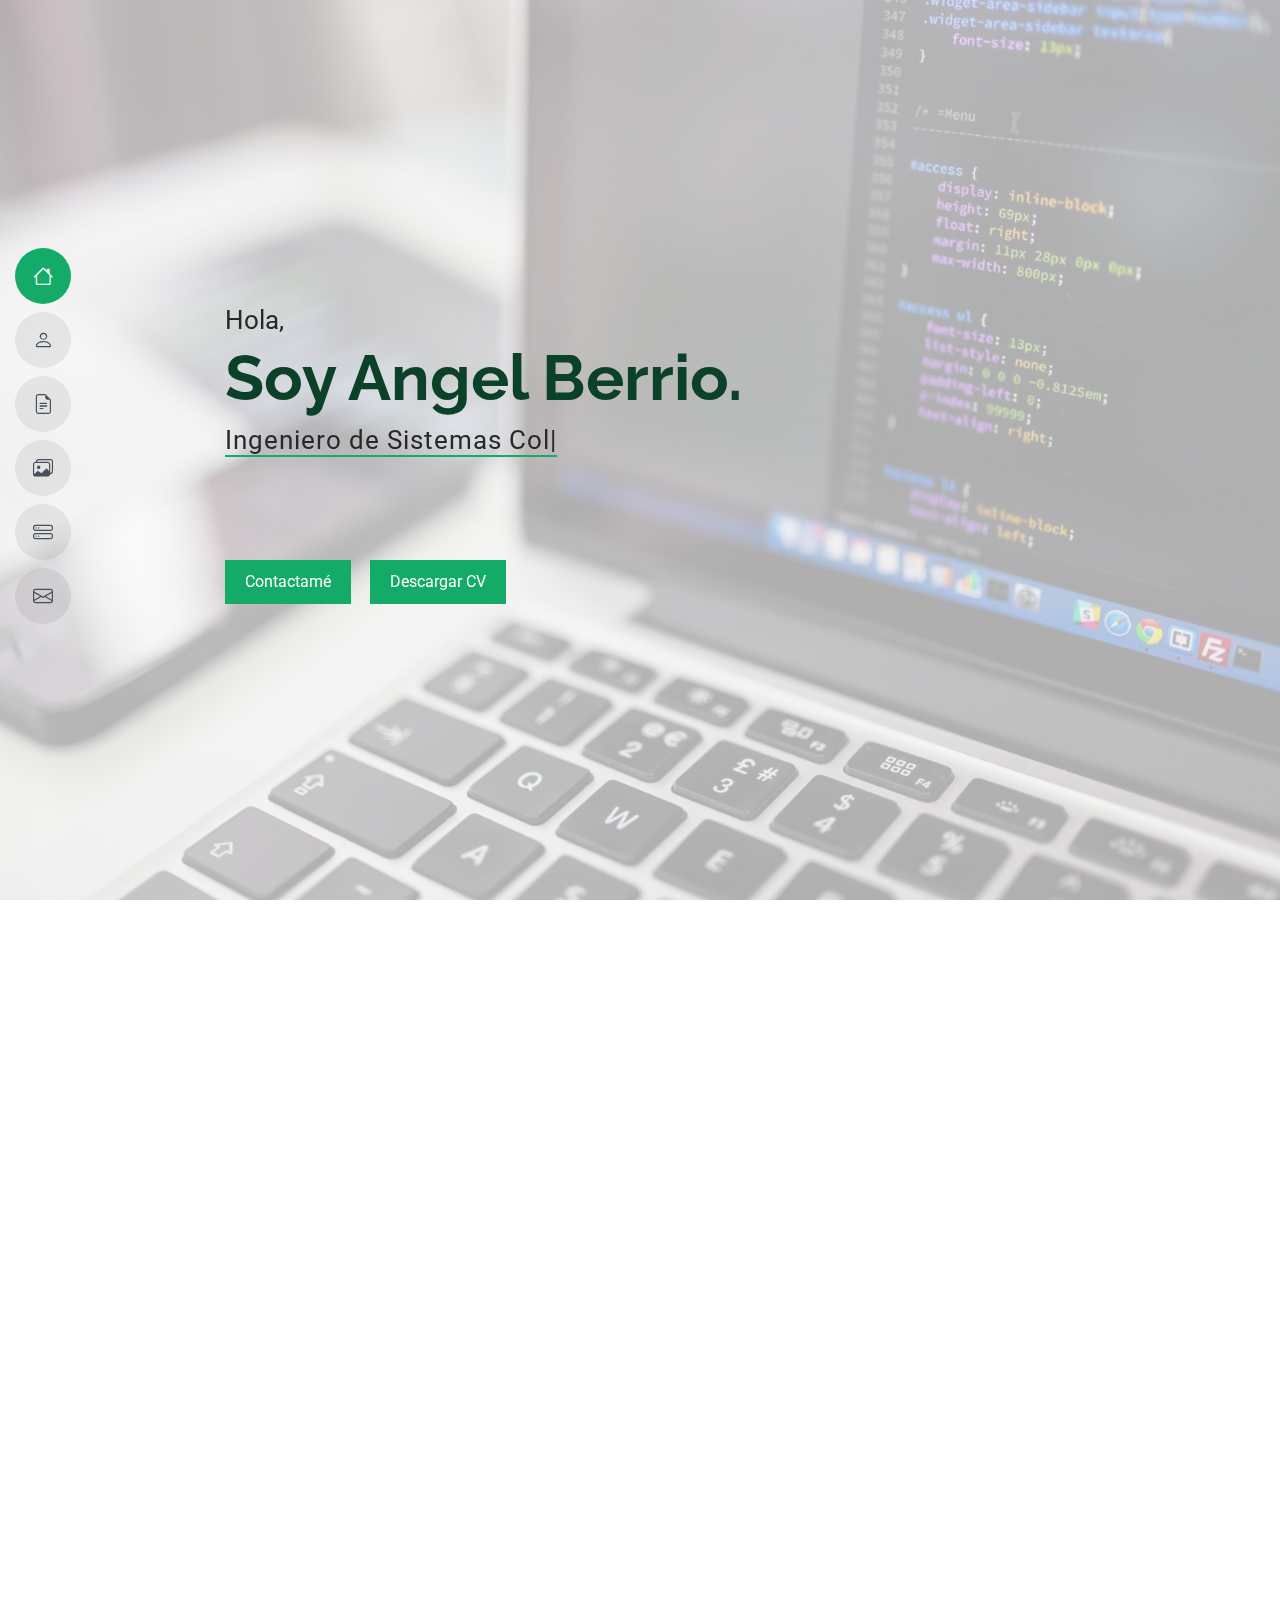
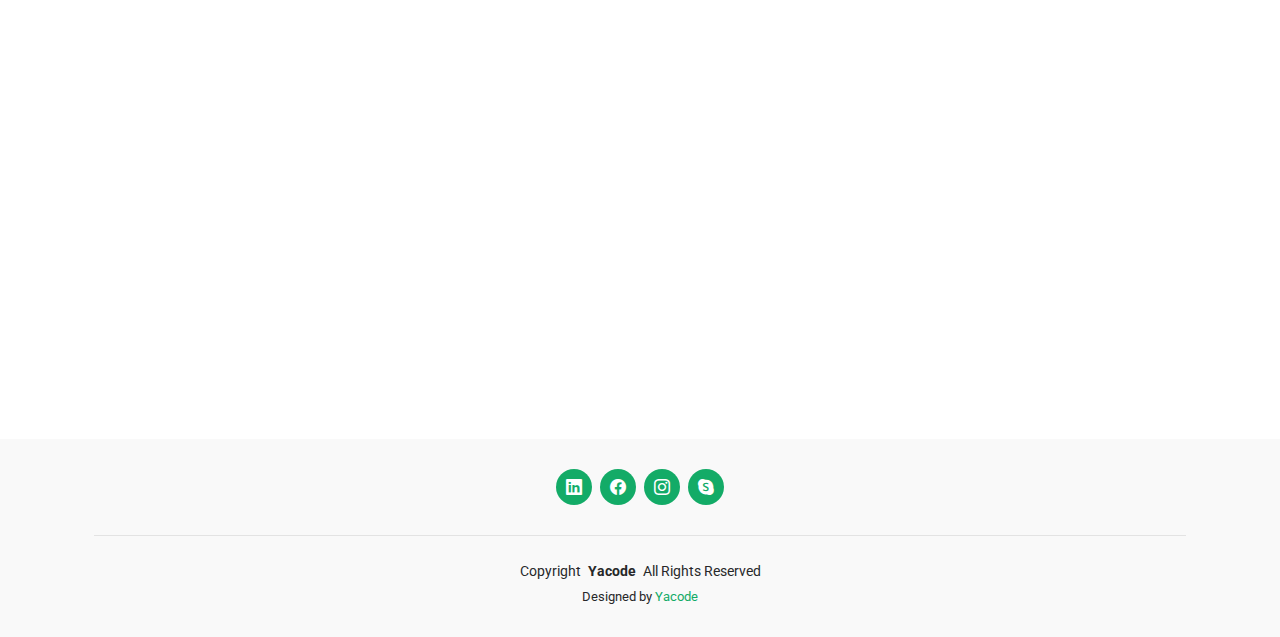
==== commit 68b128cc: "update portafolio" ====
--- a/index.html
+++ b/index.html
@@ -120,15 +120,14 @@
               <div class="col-lg-6">
                 <ul>
                   <li><i class="bi bi-chevron-right"></i> <strong>Edad:</strong> <span>34</span></li>
-                  <li><i class="bi bi-chevron-right"></i> <strong>Git:</strong> <span>GitHub</span></li>
-                  <li><i class="bi bi-chevron-right"></i> <strong>Correo Electrónico:</strong> <span>angeljoaquin.berrioluque@outlook.com</span></li>
+                  <li><i class="bi bi-chevron-right"></i> <strong>Git:</strong> <a href="https://github.com/joaquiiin08"><span>GitHub</span></a></li>
+                  <li><i class="bi bi-chevron-right"></i> <strong>Correo Electrónico:</strong> <a href="mailto:angeljoaquin.berrioluque@outlook.com"><span>angeljoaquin.berrioluque@outlook.com</span></a></li>
                   <li><i class="bi bi-chevron-right"></i> <strong>Freelance:</strong> <span>Disponible</span></li>
                 </ul>
               </div>
             </div>
             <p class="py-3">
-              Officiis eligendi itaque labore et dolorum mollitia officiis optio vero. Quisquam sunt adipisci omnis et ut. Nulla accusantium dolor incidunt officia tempore. Et eius omnis.
-              Cupiditate ut dicta maxime officiis quidem quia. Sed et consectetur qui quia repellendus itaque neque.
+              Me enorgullece haber recibido la insignia de honor como Mejor Empleado 2019 en el Departamento de TI de Viettel Perú SAC, reconocimiento que refleja mi dedicación y compromiso con la excelencia en mi trabajo. Este logro es un testimonio de mi pasión por la tecnología y mi capacidad para hacer una diferencia en la empresa.
             </p>
           </div>
         </div>
@@ -349,7 +348,7 @@
               <ul>
                 <li>Av. Paseo de la República 2199, Lima, Perú</li>
                 <li>+51 922535379</li>
-                <li>angeljoaquin.berrioluque@outlook.com</li>
+                <a href="mailto:angeljoaquin.berrioluque@outlook.com"><li>angeljoaquin.berrioluque@outlook.com</li></a>
               </ul>
             </div><!-- Edn Resume Item -->
 
@@ -460,7 +459,7 @@
       <!-- Section Title -->
       <div class="container section-title" data-aos="fade-up">
         <h2>Portafolio</h2>
-        <p>Principales Proyectos de implementación</p>
+        <p>Mi experiencia en diseño e implementación de soluciones tecnológicas ha permitido mejorar la eficiencia y eficacia de procesos críticos en entidades financieras y de telecomunicaciones. Algunos de mis proyectos destacados:</p>
       </div><!-- End Section Title -->
 
       <div class="container">
@@ -469,9 +468,9 @@
 
           <ul class="portfolio-filters isotope-filters" data-aos="fade-up" data-aos-delay="100">
             <li data-filter="*" class="filter-active">TODOS</li>
-            <li data-filter=".filter-app">WEBAPPS</li>
+            <!-- <li data-filter=".filter-app">WEBAPPS</li>
             <li data-filter=".filter-product">APLICACIONES</li>
-            <li data-filter=".filter-branding">Web</li>
+            <li data-filter=".filter-branding">Web</li> -->
           </ul><!-- End Portfolio Filters -->
 
           <div class="row gy-4 isotope-container" data-aos="fade-up" data-aos-delay="200">
@@ -479,11 +478,11 @@
             <div class="col-lg-4 col-md-6 portfolio-item isotope-item filter-app">
               <img src="assets/img/masonry-portfolio/masonry-portfolio-1.jpg" class="img-fluid" alt="">
               <div class="portfolio-info">
-                <h4>App Banking</h4>
-                <p>Implementación del sistema "Banking" posibilita la conexión física y lógica con entidades financieras a través de
+                <h4>Banking Gateway</h4>
+                <!-- <p>Implementación del sistema "Banking" posibilita la conexión física y lógica con entidades financieras a través de
                   Webservices independientes por entidad. Facilita a millones de usuarios de Bitel recargar y pagar servicios móviles e
-                  internet a través de diversos canales financieros como bancos, cajas municipales y puntos virtuales.</p>
-                <a href="assets/img/masonry-portfolio/masonry-portfolio-1.jpg" title="App 1" data-gallery="portfolio-gallery-app" class="glightbox preview-link"><i class="bi bi-zoom-in"></i></a>
+                  internet a través de diversos canales financieros como bancos, cajas municipales y puntos virtuales.</p> -->
+                <a href="assets/img/masonry-portfolio/masonry-portfolio-1.jpg" title="Banking Gateway" data-gallery="portfolio-gallery-app" class="glightbox preview-link"><i class="bi bi-zoom-in"></i></a>
                 <a href="portfolio-details.html" title="More Details" class="details-link"><i class="bi bi-link-45deg"></i></a>
               </div>
             </div><!-- End Portfolio Item -->
@@ -492,11 +491,11 @@
               <img src="assets/img/masonry-portfolio/masonry-portfolio-2.jpg" class="img-fluid" alt="">
               <div class="portfolio-info">
                 <h4>Sistema de conciliación</h4>
-                <p>Sistema de conciliación automatiza el proceso de pago de comisiones a entidades aliadas. Utiliza procedimientos
+                <!-- <p>Sistema de conciliación automatiza el proceso de pago de comisiones a entidades aliadas. Utiliza procedimientos
                   almacenados y un dashboard para generar indicadores de toma de decisiones. La implementación redujo
                   considerablemente los tiempos de conciliación y permitió establecer estrategias comerciales más efectivas con socios
-                  de mejores indicadores en comisiones.</p>
-                <a href="assets/img/masonry-portfolio/masonry-portfolio-2.jpg" title="Product 1" data-gallery="portfolio-gallery-product" class="glightbox preview-link"><i class="bi bi-zoom-in"></i></a>
+                  de mejores indicadores en comisiones.</p> -->
+                <a href="assets/img/masonry-portfolio/masonry-portfolio-2.jpg" title="Sistema de conciliación" data-gallery="portfolio-gallery-product" class="glightbox preview-link"><i class="bi bi-zoom-in"></i></a>
                 <a href="portfolio-details.html" title="More Details" class="details-link"><i class="bi bi-link-45deg"></i></a>
               </div>
             </div><!-- End Portfolio Item -->
@@ -505,11 +504,11 @@
               <img src="assets/img/masonry-portfolio/masonry-portfolio-3.jpg" class="img-fluid" alt="">
               <div class="portfolio-info">
                 <h4>Proyecto Renteseg</h4>
-                <p>Encargado de implementar la segunda y tercera fase del proyecto Renteseg, integrando las plataformas de BITEL y
+                <!-- <p>Encargado de implementar la segunda y tercera fase del proyecto Renteseg, integrando las plataformas de BITEL y
                   OSIPTEL mediante el intercambio automatizado de archivos encriptados. Impulsado por el equipo técnico y legal de
                   OSIPTEL, la implementación facilitó compartir la Base de Datos de Registro de Abonados de BITEL y la de equipos
-                  robados, bloqueados y liberados de forma automatizada.</p>
-                <a href="assets/img/masonry-portfolio/masonry-portfolio-3.jpg" title="Branding 1" data-gallery="portfolio-gallery-branding" class="glightbox preview-link"><i class="bi bi-zoom-in"></i></a>
+                  robados, bloqueados y liberados de forma automatizada.</p> -->
+                <a href="assets/img/masonry-portfolio/masonry-portfolio-3.jpg" title="Proyecto Renteseg" data-gallery="portfolio-gallery-branding" class="glightbox preview-link"><i class="bi bi-zoom-in"></i></a>
                 <a href="portfolio-details.html" title="More Details" class="details-link"><i class="bi bi-link-45deg"></i></a>
               </div>
             </div><!-- End Portfolio Item -->
@@ -518,16 +517,16 @@
               <img src="assets/img/masonry-portfolio/masonry-portfolio-4.jpg" class="img-fluid" alt="">
               <div class="portfolio-info">
                 <h4>ServiceDesk & OpManager</h4>
-                <p>Implementación del sistema ServiceDesk & OpManager para gestión de incidentes y monitoreo de red en clientes
+                <!-- <p>Implementación del sistema ServiceDesk & OpManager para gestión de incidentes y monitoreo de red en clientes
                   corporativos del sector privado y público. Trabajo colaborativo con el partner MangaEngine, basado en análisis de
                   términos técnicos del cliente y diseño de un plan conjunto. Estas implementaciones fortalecieron la reputación de
-                  servicio de Bitel, cumpliendo términos de referencia y atrayendo proyectos significativos en el sector público</p>
-                <a href="assets/img/masonry-portfolio/masonry-portfolio-4.jpg" title="App 2" data-gallery="portfolio-gallery-app" class="glightbox preview-link"><i class="bi bi-zoom-in"></i></a>
+                  servicio de Bitel, cumpliendo términos de referencia y atrayendo proyectos significativos en el sector público</p> -->
+                <a href="assets/img/masonry-portfolio/masonry-portfolio-4.jpg" title="ServiceDesk & OpManager" data-gallery="portfolio-gallery-app" class="glightbox preview-link"><i class="bi bi-zoom-in"></i></a>
                 <a href="portfolio-details.html" title="More Details" class="details-link"><i class="bi bi-link-45deg"></i></a>
               </div>
             </div><!-- End Portfolio Item -->
 
-            <div class="col-lg-4 col-md-6 portfolio-item isotope-item filter-product">
+            <!-- <div class="col-lg-4 col-md-6 portfolio-item isotope-item filter-product">
               <img src="assets/img/masonry-portfolio/masonry-portfolio-5.jpg" class="img-fluid" alt="">
               <div class="portfolio-info">
                 <h4>Product 2</h4>
@@ -535,9 +534,9 @@
                 <a href="assets/img/masonry-portfolio/masonry-portfolio-5.jpg" title="Product 2" data-gallery="portfolio-gallery-product" class="glightbox preview-link"><i class="bi bi-zoom-in"></i></a>
                 <a href="portfolio-details.html" title="More Details" class="details-link"><i class="bi bi-link-45deg"></i></a>
               </div>
-            </div><!-- End Portfolio Item -->
-
-            <div class="col-lg-4 col-md-6 portfolio-item isotope-item filter-branding">
+            </div>End Portfolio Item -->
+
+            <!-- <div class="col-lg-4 col-md-6 portfolio-item isotope-item filter-branding">
               <img src="assets/img/masonry-portfolio/masonry-portfolio-6.jpg" class="img-fluid" alt="">
               <div class="portfolio-info">
                 <h4>Branding 2</h4>
@@ -545,9 +544,9 @@
                 <a href="assets/img/masonry-portfolio/masonry-portfolio-6.jpg" title="Branding 2" data-gallery="portfolio-gallery-branding" class="glightbox preview-link"><i class="bi bi-zoom-in"></i></a>
                 <a href="portfolio-details.html" title="More Details" class="details-link"><i class="bi bi-link-45deg"></i></a>
               </div>
-            </div><!-- End Portfolio Item -->
-
-            <div class="col-lg-4 col-md-6 portfolio-item isotope-item filter-app">
+            </div>End Portfolio Item -->
+
+            <!-- <div class="col-lg-4 col-md-6 portfolio-item isotope-item filter-app">
               <img src="assets/img/masonry-portfolio/masonry-portfolio-7.jpg" class="img-fluid" alt="">
               <div class="portfolio-info">
                 <h4>App 3</h4>
@@ -555,9 +554,9 @@
                 <a href="assets/img/masonry-portfolio/masonry-portfolio-7.jpg" title="App 3" data-gallery="portfolio-gallery-app" class="glightbox preview-link"><i class="bi bi-zoom-in"></i></a>
                 <a href="portfolio-details.html" title="More Details" class="details-link"><i class="bi bi-link-45deg"></i></a>
               </div>
-            </div><!-- End Portfolio Item -->
-
-            <div class="col-lg-4 col-md-6 portfolio-item isotope-item filter-product">
+            </div>End Portfolio Item -->
+
+            <!-- <div class="col-lg-4 col-md-6 portfolio-item isotope-item filter-product">
               <img src="assets/img/masonry-portfolio/masonry-portfolio-8.jpg" class="img-fluid" alt="">
               <div class="portfolio-info">
                 <h4>Product 3</h4>
@@ -565,9 +564,9 @@
                 <a href="assets/img/masonry-portfolio/masonry-portfolio-8.jpg" title="Product 3" data-gallery="portfolio-gallery-product" class="glightbox preview-link"><i class="bi bi-zoom-in"></i></a>
                 <a href="portfolio-details.html" title="More Details" class="details-link"><i class="bi bi-link-45deg"></i></a>
               </div>
-            </div><!-- End Portfolio Item -->
-
-            <div class="col-lg-4 col-md-6 portfolio-item isotope-item filter-branding">
+            </div>End Portfolio Item -->
+
+            <!-- <div class="col-lg-4 col-md-6 portfolio-item isotope-item filter-branding">
               <img src="assets/img/masonry-portfolio/masonry-portfolio-9.jpg" class="img-fluid" alt="">
               <div class="portfolio-info">
                 <h4>Branding 3</h4>
@@ -575,7 +574,7 @@
                 <a href="assets/img/masonry-portfolio/masonry-portfolio-9.jpg" title="Branding 2" data-gallery="portfolio-gallery-branding" class="glightbox preview-link"><i class="bi bi-zoom-in"></i></a>
                 <a href="portfolio-details.html" title="More Details" class="details-link"><i class="bi bi-link-45deg"></i></a>
               </div>
-            </div><!-- End Portfolio Item -->
+            </div>End Portfolio Item -->
 
           </div><!-- End Portfolio Container -->
 
@@ -590,8 +589,8 @@
 
       <!-- Section Title -->
       <div class="container section-title" data-aos="fade-up">
-        <h2>Services</h2>
-        <p>Magnam dolores commodi suscipit. Necessitatibus eius consequatur ex aliquid fuga eum quidem. Sit sint consectetur velit. Quisquam quos quisquam cupiditate. Et nemo qui impedit suscipit alias ea. Quia fugiat sit in iste officiis commodi quidem hic quas.</p>
+        <h2>Servicios</h2>
+        <p>Estos son los servicios que presto y están a disposición:</p>
       </div><!-- End Section Title -->
 
       <div class="container">
@@ -606,10 +605,10 @@
                 </svg>
                 <i class="bi bi-activity"></i>
               </div>
-              <a href="#" class="stretched-link">
-                <h3>Nesciunt Mete</h3>
+              <a class="stretched-link">
+                <h3>Analisis de Datos</h3>
               </a>
-              <p>Provident nihil minus qui consequatur non omnis maiores. Eos accusantium minus dolores iure perferendis tempore et consequatur.</p>
+              <p>Extraigo insights valiosos de datos complejos para informar decisiones empresariales estratégicas.</p>
             </div>
           </div><!-- End Service Item -->
 
@@ -621,10 +620,10 @@
                 </svg>
                 <i class="bi bi-broadcast"></i>
               </div>
-              <a href="#" class="stretched-link">
-                <h3>Eosle Commodi</h3>
+              <a class="stretched-link">
+                <h3>Administracion de Aplicaciones</h3>
               </a>
-              <p>Ut autem aut autem non a. Sint sint sit facilis nam iusto sint. Libero corrupti neque eum hic non ut nesciunt dolorem.</p>
+              <p>Monitorea, gestiona y optimiza el rendimiento de aplicaciones para asegurar disponibilidad y escalabilidad.</p>
             </div>
           </div><!-- End Service Item -->
 
@@ -636,10 +635,10 @@
                 </svg>
                 <i class="bi bi-easel"></i>
               </div>
-              <a href="#" class="stretched-link">
-                <h3>Ledo Markt</h3>
+              <a class="stretched-link">
+                <h3>Gestion de Proyectos</h3>
               </a>
-              <p>Ut excepturi voluptatem nisi sed. Quidem fuga consequatur. Minus ea aut. Vel qui id voluptas adipisci eos earum corrupti.</p>
+              <p>Planeo, ejecuto y controlo proyectos para alcanzar objetivos a tiempo, dentro del presupuesto y con calidad.</p>
             </div>
           </div><!-- End Service Item -->
 
@@ -651,11 +650,11 @@
                 </svg>
                 <i class="bi bi-bounding-box-circles"></i>
               </div>
-              <a href="#" class="stretched-link">
-                <h3>Asperiores Commodit</h3>
+              <a class="stretched-link">
+                <h3>Desarrollo Backend</h3>
               </a>
-              <p>Non et temporibus minus omnis sed dolor esse consequatur. Cupiditate sed error ea fuga sit provident adipisci neque.</p>
-              <a href="#" class="stretched-link"></a>
+              <p>Creo y mantengo la lógica de negocio y la infraestructura de aplicaciones web escalables.</p>
+              <a   class="stretched-link"></a>
             </div>
           </div><!-- End Service Item -->
 
@@ -667,11 +666,11 @@
                 </svg>
                 <i class="bi bi-calendar4-week icon"></i>
               </div>
-              <a href="#" class="stretched-link">
-                <h3>Velit Doloremque</h3>
+              <a class="stretched-link">
+                <h3>Implementacion de Arquitecturas</h3>
               </a>
               <p>Cumque et suscipit saepe. Est maiores autem enim facilis ut aut ipsam corporis aut. Sed animi at autem alias eius labore.</p>
-              <a href="#" class="stretched-link"></a>
+              <a class="stretched-link"></a>
             </div>
           </div><!-- End Service Item -->
 
@@ -683,11 +682,11 @@
                 </svg>
                 <i class="bi bi-chat-square-text"></i>
               </div>
-              <a href="#" class="stretched-link">
-                <h3>Dolori Architecto</h3>
+              <a class="stretched-link">
+                <h3>Soporte Corporativo Bilingue</h3>
               </a>
-              <p>Hic molestias ea quibusdam eos. Fugiat enim doloremque aut neque non et debitis iure. Corrupti recusandae ducimus enim.</p>
-              <a href="#" class="stretched-link"></a>
+              <p>Asistencia técnica y resolución de incidentes en inglés y español para empresas.</p>
+              <a class="stretched-link"></a>
             </div>
           </div><!-- End Service Item -->
 
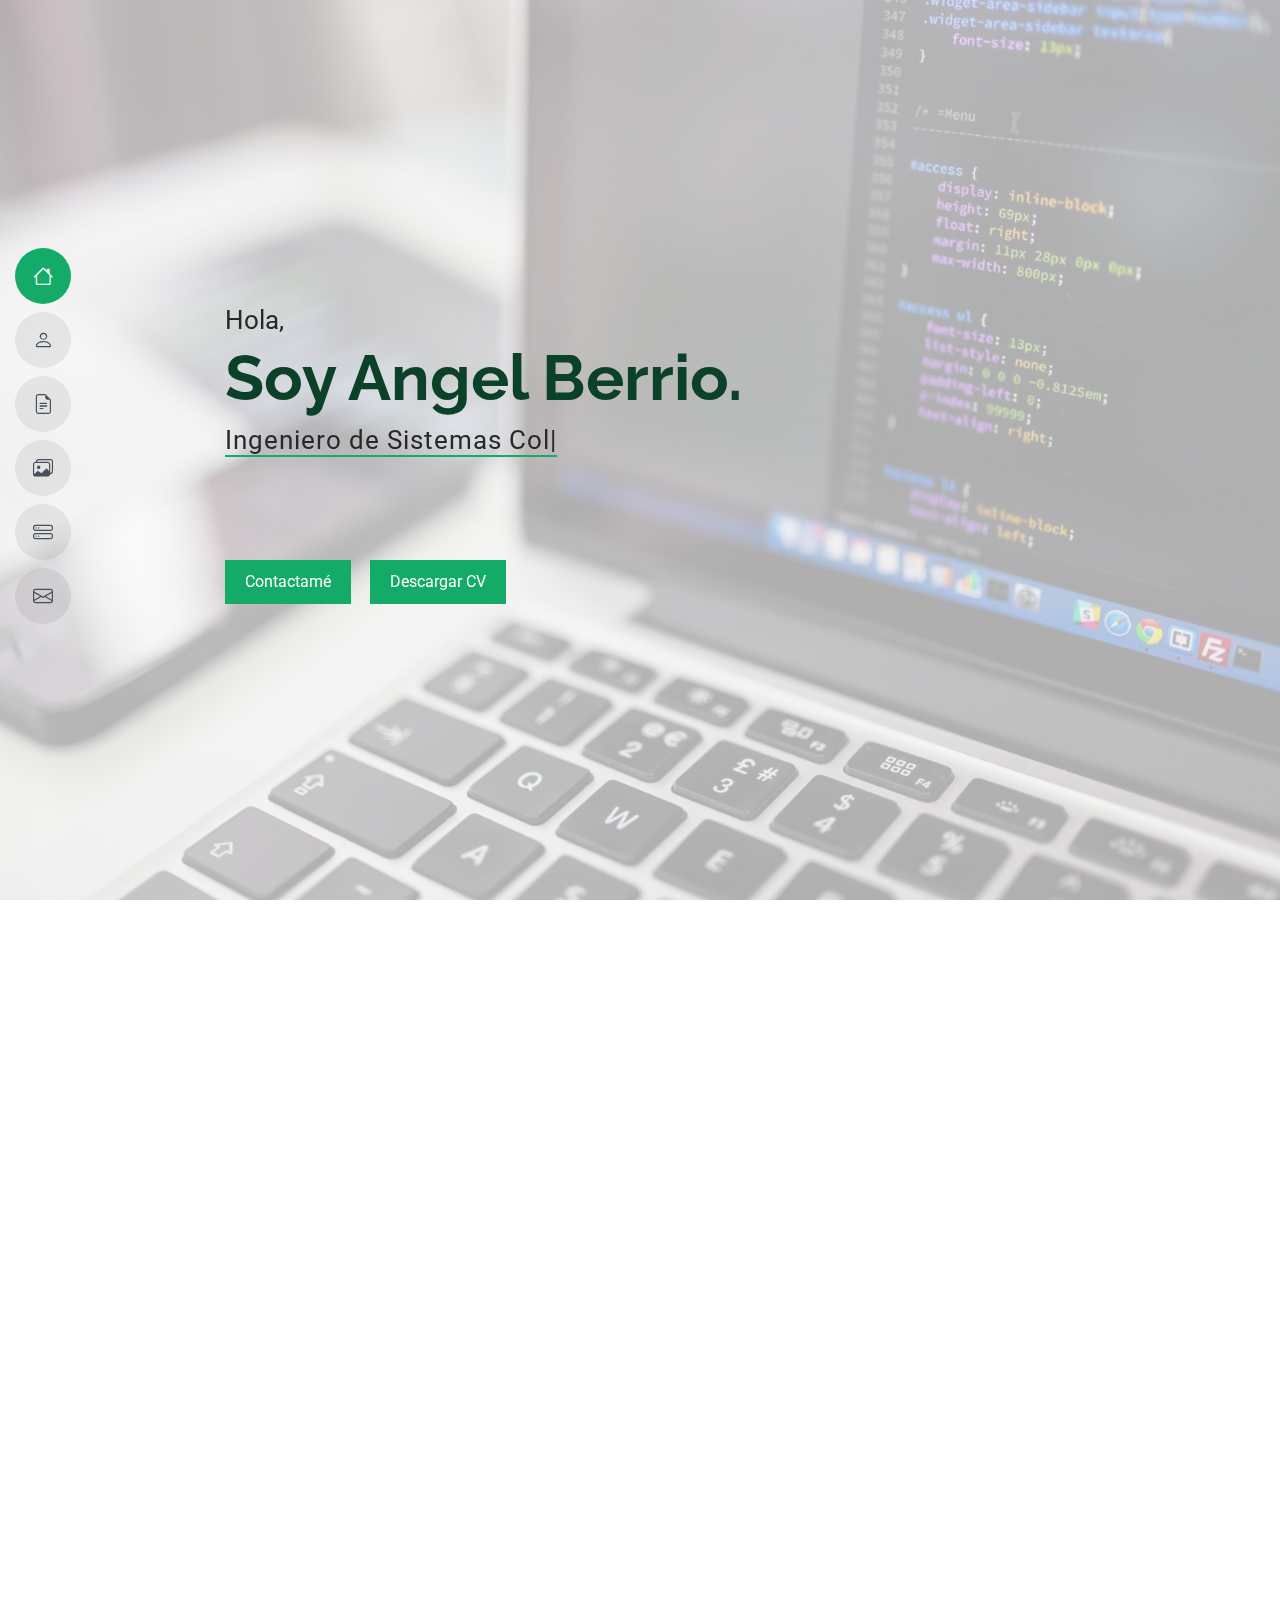
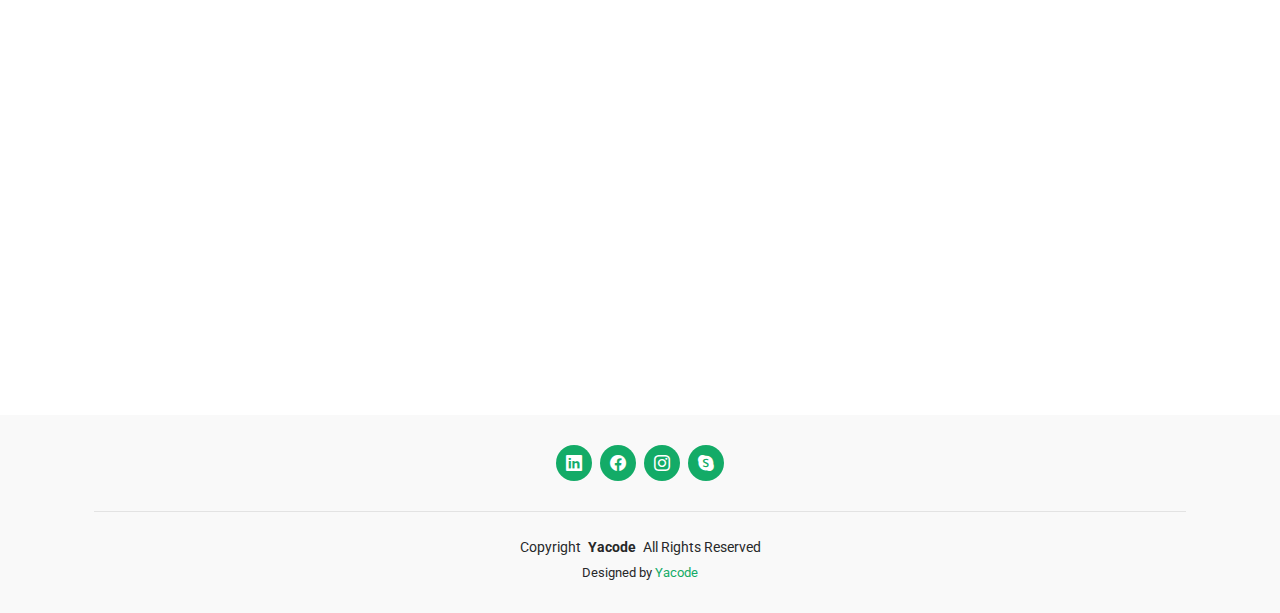
==== commit a5e9a341: "update final" ====
--- a/index.html
+++ b/index.html
@@ -199,102 +199,102 @@
             <div class="progress">
               <span class="skill"><span>Linux/Windows Server</span> <i class="val">80%</i></span>
               <div class="progress-bar-wrap">
-                <div class="progress-bar" role="progressbar" aria-valuenow="100" aria-valuemin="0" aria-valuemax="100"></div>
+                <div class="progress-bar" role="progressbar" aria-valuenow="80" aria-valuemin="0" aria-valuemax="100"></div>
               </div>
             </div><!-- End Skills Item -->
 
             <div class="progress">
               <span class="skill"><span>Oracle/SQL Server</span> <i class="val">80%</i></span>
               <div class="progress-bar-wrap">
+                <div class="progress-bar" role="progressbar" aria-valuenow="80" aria-valuemin="0" aria-valuemax="100"></div>
+              </div>
+            </div><!-- End Skills Item -->
+
+            <div class="progress">
+              <span class="skill"><span>Network Protocols</span> <i class="val">65%</i></span>
+              <div class="progress-bar-wrap">
+                <div class="progress-bar" role="progressbar" aria-valuenow="65" aria-valuemin="0" aria-valuemax="100"></div>
+              </div>
+            </div><!-- End Skills Item -->
+
+            <div class="progress">
+              <span class="skill"><span>Java</span> <i class="val">70%</i></span>
+              <div class="progress-bar-wrap">
+                <div class="progress-bar" role="progressbar" aria-valuenow="70" aria-valuemin="0" aria-valuemax="100"></div>
+              </div>
+            </div><!-- End Skills Item -->
+
+            <div class="progress">
+              <span class="skill"><span>Jira</span> <i class="val">80%</i></span>
+              <div class="progress-bar-wrap">
+                <div class="progress-bar" role="progressbar" aria-valuenow="80" aria-valuemin="0" aria-valuemax="100"></div>
+              </div>
+            </div><!-- End Skills Item -->
+
+            <div class="progress">
+              <span class="skill"><span>Docker</span> <i class="val">75%</i></span>
+              <div class="progress-bar-wrap">
+                <div class="progress-bar" role="progressbar" aria-valuenow="75" aria-valuemin="0" aria-valuemax="100"></div>
+              </div>
+            </div><!-- End Skills Item -->
+
+            <div class="progress">
+              <span class="skill"><span>Confluence</span> <i class="val">80%</i></span>
+              <div class="progress-bar-wrap">
+                <div class="progress-bar" role="progressbar" aria-valuenow="80" aria-valuemin="0" aria-valuemax="100"></div>
+              </div>
+            </div><!-- End Skills Item -->
+
+            <div class="progress">
+              <span class="skill"><span>Kibana</span> <i class="val">80%</i></span>
+              <div class="progress-bar-wrap">
+                <div class="progress-bar" role="progressbar" aria-valuenow="80" aria-valuemin="0" aria-valuemax="100"></div>
+              </div>
+            </div><!-- End Skills Item --> 
+
+          </div>
+
+          <div class="col-lg-6">
+
+            <div class="progress">
+              <span class="skill"><span>Innovación y creatividad</span> <i class="val">90%</i></span>
+              <div class="progress-bar-wrap">
                 <div class="progress-bar" role="progressbar" aria-valuenow="90" aria-valuemin="0" aria-valuemax="100"></div>
               </div>
             </div><!-- End Skills Item -->
 
             <div class="progress">
-              <span class="skill"><span>Network Protocols</span> <i class="val">65%</i></span>
-              <div class="progress-bar-wrap">
-                <div class="progress-bar" role="progressbar" aria-valuenow="75" aria-valuemin="0" aria-valuemax="100"></div>
-              </div>
-            </div><!-- End Skills Item -->
-
-            <div class="progress">
-              <span class="skill"><span>Java</span> <i class="val">70%</i></span>
-              <div class="progress-bar-wrap">
-                <div class="progress-bar" role="progressbar" aria-valuenow="100" aria-valuemin="0" aria-valuemax="100"></div>
-              </div>
-            </div><!-- End Skills Item -->
-
-            <div class="progress">
-              <span class="skill"><span>Jira</span> <i class="val">80%</i></span>
+              <span class="skill"><span>Perfil resolutivo</span> <i class="val">95%</i></span>
+              <div class="progress-bar-wrap">
+                <div class="progress-bar" role="progressbar" aria-valuenow="95" aria-valuemin="0" aria-valuemax="100"></div>
+              </div>
+            </div><!-- End Skills Item -->
+
+            <div class="progress">
+              <span class="skill"><span>Capacidad analítica</span> <i class="val">95%</i></span>
+              <div class="progress-bar-wrap">
+                <div class="progress-bar" role="progressbar" aria-valuenow="95" aria-valuemin="0" aria-valuemax="100"></div>
+              </div>
+            </div><!-- End Skills Item -->
+
+            <div class="progress">
+              <span class="skill"><span>PL/SQL</span> <i class="val">85%</i></span>
+              <div class="progress-bar-wrap">
+                <div class="progress-bar" role="progressbar" aria-valuenow="85" aria-valuemin="0" aria-valuemax="100"></div>
+              </div>
+            </div><!-- End Skills Item -->
+
+            <div class="progress">
+              <span class="skill"><span>Agile SAFe</span> <i class="val">90%</i></span>
               <div class="progress-bar-wrap">
                 <div class="progress-bar" role="progressbar" aria-valuenow="90" aria-valuemin="0" aria-valuemax="100"></div>
               </div>
             </div><!-- End Skills Item -->
 
             <div class="progress">
-              <span class="skill"><span>Docker</span> <i class="val">75%</i></span>
-              <div class="progress-bar-wrap">
-                <div class="progress-bar" role="progressbar" aria-valuenow="75" aria-valuemin="0" aria-valuemax="100"></div>
-              </div>
-            </div><!-- End Skills Item -->
-
-            <div class="progress">
-              <span class="skill"><span>Confluence</span> <i class="val">80%</i></span>
-              <div class="progress-bar-wrap">
-                <div class="progress-bar" role="progressbar" aria-valuenow="100" aria-valuemin="0" aria-valuemax="100"></div>
-              </div>
-            </div><!-- End Skills Item -->
-
-            <div class="progress">
-              <span class="skill"><span>Kibana</span> <i class="val">80%</i></span>
-              <div class="progress-bar-wrap">
-                <div class="progress-bar" role="progressbar" aria-valuenow="90" aria-valuemin="0" aria-valuemax="100"></div>
-              </div>
-            </div><!-- End Skills Item --> 
-
-          </div>
-
-          <div class="col-lg-6">
-
-            <div class="progress">
-              <span class="skill"><span>Innovación y creatividad</span> <i class="val">90%</i></span>
-              <div class="progress-bar-wrap">
-                <div class="progress-bar" role="progressbar" aria-valuenow="80" aria-valuemin="0" aria-valuemax="100"></div>
-              </div>
-            </div><!-- End Skills Item -->
-
-            <div class="progress">
-              <span class="skill"><span>Perfil resolutivo</span> <i class="val">95%</i></span>
-              <div class="progress-bar-wrap">
-                <div class="progress-bar" role="progressbar" aria-valuenow="90" aria-valuemin="0" aria-valuemax="100"></div>
-              </div>
-            </div><!-- End Skills Item -->
-
-            <div class="progress">
-              <span class="skill"><span>Capacidad analítica</span> <i class="val">95%</i></span>
-              <div class="progress-bar-wrap">
-                <div class="progress-bar" role="progressbar" aria-valuenow="55" aria-valuemin="0" aria-valuemax="100"></div>
-              </div>
-            </div><!-- End Skills Item -->
-
-            <div class="progress">
-              <span class="skill"><span>PL/SQL</span> <i class="val">85%</i></span>
-              <div class="progress-bar-wrap">
-                <div class="progress-bar" role="progressbar" aria-valuenow="80" aria-valuemin="0" aria-valuemax="100"></div>
-              </div>
-            </div><!-- End Skills Item -->
-
-            <div class="progress">
-              <span class="skill"><span>Agile SAFe</span> <i class="val">90%</i></span>
-              <div class="progress-bar-wrap">
-                <div class="progress-bar" role="progressbar" aria-valuenow="90" aria-valuemin="0" aria-valuemax="100"></div>
-              </div>
-            </div><!-- End Skills Item -->
-
-            <div class="progress">
               <span class="skill"><span>Unix Scripting</span> <i class="val">85%</i></span>
               <div class="progress-bar-wrap">
-                <div class="progress-bar" role="progressbar" aria-valuenow="55" aria-valuemin="0" aria-valuemax="100"></div>
+                <div class="progress-bar" role="progressbar" aria-valuenow="85" aria-valuemin="0" aria-valuemax="100"></div>
               </div>
             </div><!-- End Skills Item -->
 
@@ -483,7 +483,7 @@
                   Webservices independientes por entidad. Facilita a millones de usuarios de Bitel recargar y pagar servicios móviles e
                   internet a través de diversos canales financieros como bancos, cajas municipales y puntos virtuales.</p> -->
                 <a href="assets/img/masonry-portfolio/masonry-portfolio-1.jpg" title="Banking Gateway" data-gallery="portfolio-gallery-app" class="glightbox preview-link"><i class="bi bi-zoom-in"></i></a>
-                <a href="portfolio-details.html" title="More Details" class="details-link"><i class="bi bi-link-45deg"></i></a>
+                <a href="portfolio-details-id1.html" title="More Details" class="details-link"><i class="bi bi-link-45deg"></i></a>
               </div>
             </div><!-- End Portfolio Item -->
 
@@ -496,7 +496,7 @@
                   considerablemente los tiempos de conciliación y permitió establecer estrategias comerciales más efectivas con socios
                   de mejores indicadores en comisiones.</p> -->
                 <a href="assets/img/masonry-portfolio/masonry-portfolio-2.jpg" title="Sistema de conciliación" data-gallery="portfolio-gallery-product" class="glightbox preview-link"><i class="bi bi-zoom-in"></i></a>
-                <a href="portfolio-details.html" title="More Details" class="details-link"><i class="bi bi-link-45deg"></i></a>
+                <a href="portfolio-details-id2.html" title="More Details" class="details-link"><i class="bi bi-link-45deg"></i></a>
               </div>
             </div><!-- End Portfolio Item -->
 
@@ -509,7 +509,7 @@
                   OSIPTEL, la implementación facilitó compartir la Base de Datos de Registro de Abonados de BITEL y la de equipos
                   robados, bloqueados y liberados de forma automatizada.</p> -->
                 <a href="assets/img/masonry-portfolio/masonry-portfolio-3.jpg" title="Proyecto Renteseg" data-gallery="portfolio-gallery-branding" class="glightbox preview-link"><i class="bi bi-zoom-in"></i></a>
-                <a href="portfolio-details.html" title="More Details" class="details-link"><i class="bi bi-link-45deg"></i></a>
+                <a href="portfolio-details-id3.html" title="More Details" class="details-link"><i class="bi bi-link-45deg"></i></a>
               </div>
             </div><!-- End Portfolio Item -->
 
@@ -522,7 +522,7 @@
                   términos técnicos del cliente y diseño de un plan conjunto. Estas implementaciones fortalecieron la reputación de
                   servicio de Bitel, cumpliendo términos de referencia y atrayendo proyectos significativos en el sector público</p> -->
                 <a href="assets/img/masonry-portfolio/masonry-portfolio-4.jpg" title="ServiceDesk & OpManager" data-gallery="portfolio-gallery-app" class="glightbox preview-link"><i class="bi bi-zoom-in"></i></a>
-                <a href="portfolio-details.html" title="More Details" class="details-link"><i class="bi bi-link-45deg"></i></a>
+                <a href="portfolio-details-id4.html" title="More Details" class="details-link"><i class="bi bi-link-45deg"></i></a>
               </div>
             </div><!-- End Portfolio Item -->
 
@@ -667,9 +667,9 @@
                 <i class="bi bi-calendar4-week icon"></i>
               </div>
               <a class="stretched-link">
-                <h3>Implementacion de Arquitecturas</h3>
+                <h3>Consultoria Tecnica</h3>
               </a>
-              <p>Cumque et suscipit saepe. Est maiores autem enim facilis ut aut ipsam corporis aut. Sed animi at autem alias eius labore.</p>
+              <p>Asesoramiento experto en tecnologías de información para mejorar procesos y sistemas en empresas.</p>
               <a class="stretched-link"></a>
             </div>
           </div><!-- End Service Item -->
